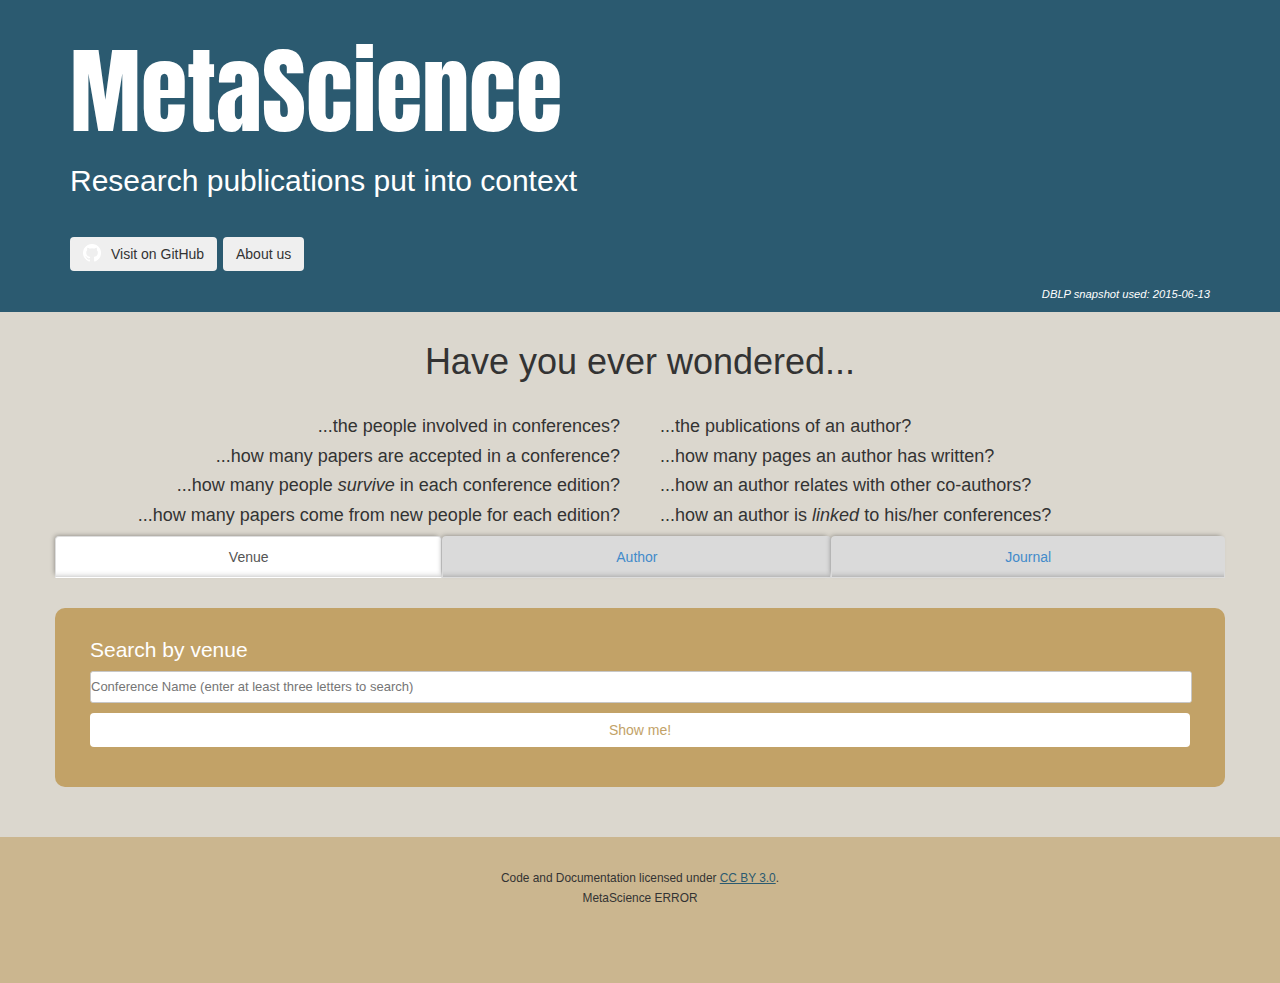
==== web-server/metaScience/WebContent/index.html @ 3bcbc1cd "Add Tabs to landing page & improve journal support" ====
<!doctype html>
<html class="no-js" lang="en">
  <head>
    <meta charset="utf-8" />
    <meta name="viewport" content="width=device-width, initial-scale=1.0" />
    <title>MetaScience</title>
    <link rel="stylesheet" href="css/bootstrap/bootstrap.min.css">
    <link rel="stylesheet" href="css/jQWidgets/jqx.base.css" />
    <link rel="stylesheet" href="css/style.css" />
    <link href='http://fonts.googleapis.com/css?family=Anton' rel='stylesheet' type='text/css'>
    <link rel="icon" type="image/png" sizes="32x32" href="imgs/favicon-32x32.png">
    <link rel="icon" type="image/png" sizes="96x96" href="imgs/favicon-96x96.png">
    <link rel="icon" type="image/png" sizes="16x16" href="imgs/favicon-16x16.png">
    
  	<script src="js/vendor/jquery.js"></script>
  	<script src="js/bootstrap/bootstrap.min.js"></script>
  	<script src="js/d3.v3.min.js" charset="utf-8"></script>
  	<script src="js/jQWidgets/jqxcore.js"></script>
  	<script src="js/jQWidgets/jqxdata.js"></script>
  	<script src="js/jQWidgets/jqxbuttons.js"></script>
  	<script src="js/jQWidgets/jqxscrollbar.js"></script>
  	<script src="js/jQWidgets/jqxlistbox.js"></script>
  	<script src="js/jQWidgets/jqxcombobox.js"></script>
    <script src="js/common.js"></script>

  	<script>
      (function(i,s,o,g,r,a,m){i['GoogleAnalyticsObject']=r;i[r]=i[r]||function(){
      (i[r].q=i[r].q||[]).push(arguments)},i[r].l=1*new Date();a=s.createElement(o),
      m=s.getElementsByTagName(o)[0];a.async=1;a.src=g;m.parentNode.insertBefore(a,m)
      })(window,document,'script','//www.google-analytics.com/analytics.js','ga');

      ga('create', 'UA-54150984-2', 'auto');
      ga('send', 'pageview');

    </script>
  </head>
  <body>
    
    <div class="jumbotron">
      <div class="container">
        <div class="row">
          <div class="col-md-12">
            <!--<img src="imgs/icon.png"/>-->
            <h1><a href="http://som-research.uoc.edu/metaScience">MetaScience</a></h1>
            <h2>Research publications put into context</h2>
            <p>
  		      <button class="btn" onclick="location.href='https://github.com/SOM-Research/metaScience'">
              <img style="float: left; margin-right: 0px; margin-top: 0px; margin-right: 10px; padding-top: 0px; padding-left: 0px; width: 18px;" src="imgs/gh-icon.png"/>
              Visit on GitHub
            </button>
            <button class="btn" onclick="location.href='contact.html'">About us</button>
            </p>
            <p class="text-right snapshot">DBLP snapshot used: 2015-06-13</p>
          </div>
        </div>
      </div>  
    </div>

    <div id="error" class="row middle" style="visibility:hidden">
    </div>

    <div class="container">
      <div class="row">
          <h1 class="text-center" style="margin-bottom: 25px;">Have you ever wondered...</h1>
      </div>

      <div class="row">
        <div class="col-md-6">
        <div class="row">
            <h4 style="text-align: right; margin-right: 20px;">...the people involved in conferences?</h4>
            <h4 style="text-align: right; margin-right: 20px;">...how many papers are accepted in a conference?</h4>
            <h4 style="text-align: right; margin-right: 20px;">...how many people <i>survive</i> in each conference edition?</h4>
            <h4 style="text-align: right; margin-right: 20px;">...how many papers come from new people for each edition?</h4>
        </div>
        </div>

        <div class="col-md-6">
        <div class="row">
            <h4 style="margin-left: 20px;">...the publications of an author?</h4>
            <h4 style="margin-left: 20px;">...how many pages an author has written?</h4>
            <h4 style="margin-left: 20px;">...how an author relates with other co-authors?</h4>
            <h4 style="margin-left: 20px;">...how an author is <i>linked</i> to his/her conferences?</h4>
        </div>
        </div>
      </div>
      
      <div class="row" id="tabs">
      	<ul class="nav nav-tabs nav-justified" role="tablist">
      		<li role="presentation" class="active"><a href="#venueSelection" aria-controls="venueSelection" role="tab" data-toggle="tab">Venue</a></li>
      		<li role="presentation"><a href="#authorSelection" aria-controls="authorSelection" role="tab" data-toggle="tab">Author</a></li>
      		<li role="presentation"><a href="#journalSelection" aria-controls="journalSelection" role="tab" data-toggle="tab">Journal</a></li>
      	</ul>
      	
      	<div class="tab-content">
      		<div role="tabpanel" class="tab-pane active" id="venueSelection">
      			<div class="selectionBox">
		            <h2>Search by venue</h2>
		            <p class="text-center"><div id='vcombobox'></div></p>
		            <p class="text-center">
		              <button id="venueSearchBtn" class="btn btn-block" >Show me!</button>
		            </p>
		    	</div>
      		</div>
      		<div role="tabpanel" class="tab-pane" id="authorSelection">
	      		<div class="selectionBox">
		            <h2>Search by author</h2>
		            <p class="text-center"><div id="acombobox"></div><p>
		            <p class="text-center">
		              <button id="authorSearchBtn" class="btn btn-block" >Show me!</button>
		            </p>
		       	</div>
      		</div>
      		<div role="tabpanel" class="tab-pane" id="journalSelection">
	      		<div class="selectionBox">
		            <h2>Search by Journal</h2>
		            <p class="text-center"><div id="jcombobox"></div><p>
		            <p class="text-center">
		              <button id="journalSearchBtn" class="btn btn-block" >Show me!</button>
		            </p>
		       	</div>
      		</div>
      	</div>
      </div>

    </div>


    <footer>
      <div class="row">
        <div class="col-md-12">  
          <p class="text-center"><small>Code and Documentation licensed under <a href="http://creativecommons.org/licenses/by/3.0/">CC BY 3.0</a>.</small></p>
          <p class="text-center"><small>MetaScience <span id="metascienceVersion"></span></small></p>
        </div>
      </div>
    </footer>


    <script src="js/initIndex.js"></script>
  </body>
</html>
---- web-server/metaScience/WebContent/css/jQWidgets/jqx.base.css ----
﻿/*Rounded Corners*/
/*top-left rounded Corners*/
.jqx-rc-tl
{
    -moz-border-radius-topleft: 3px;
    -webkit-border-top-left-radius: 3px;
    border-top-left-radius: 3px;
}
/*top-right rounded Corners*/
.jqx-rc-tr
{
    -moz-border-radius-topright: 3px;
    -webkit-border-top-right-radius: 3px;
    border-top-right-radius: 3px;
}
/*bottom-left rounded Corners*/
.jqx-rc-bl
{
    -moz-border-radius-bottomleft: 3px;
    -webkit-border-bottom-left-radius: 3px;
    border-bottom-left-radius: 3px;
}
/*bottom-right rounded Corners*/
.jqx-rc-br
{
    -moz-border-radius-bottomright: 3px;
    -webkit-border-bottom-right-radius: 3px;
    border-bottom-right-radius: 3px;
}
/*top rounded Corners*/
.jqx-rc-t
{
    -moz-border-radius-topleft: 3px;
    -webkit-border-top-left-radius: 3px;
    border-top-left-radius: 3px;
    -moz-border-radius-topright: 3px;
    -webkit-border-top-right-radius: 3px;
    border-top-right-radius: 3px;
}
/*bottom rounded Corners*/
.jqx-rc-b
{
    -moz-border-radius-bottomleft: 3px;
    -webkit-border-bottom-left-radius: 3px;
    border-bottom-left-radius: 3px;
    -moz-border-radius-bottomright: 3px;
    -webkit-border-bottom-right-radius: 3px;
    border-bottom-right-radius: 3px;
}
/*right rounded Corners*/
.jqx-rc-r
{
    -moz-border-radius-topright: 3px;
    -webkit-border-top-right-radius: 3px;
    border-top-right-radius: 3px;
    -moz-border-radius-bottomright: 3px;
    -webkit-border-bottom-right-radius: 3px;
    border-bottom-right-radius: 3px;
}
/*left rounded Corners*/
.jqx-rc-l
{
    -moz-border-radius-topleft: 3px;
    -webkit-border-top-left-radius: 3px;
    border-top-left-radius: 3px;
    -moz-border-radius-bottomleft: 3px;
    -webkit-border-bottom-left-radius: 3px;
    border-bottom-left-radius: 3px;
}
/*all rounded Corners*/
.jqx-rc-all
{
    -moz-border-radius: 3px;
    -webkit-border-radius: 3px;
    border-radius: 3px;
}
/*reset rounded corners*/
.jqx-rc-reset
{
    -moz-border-radius: 0px !important;
    -webkit-border-radius: 0px !important;
    border-radius: 0px !important;
}

/*Reset Style*/
.jqx-reset
{
    padding: 0;
    margin: 0;
    border: none;
    background: transparent;
    outline: none;
    box-sizing: content-box;
}
.jqx-clear {
    align:left; valign:top; left: 0px; top: 0px; -webkit-appearance: none !important; outline: none !important; padding: 0px; margin: 0px;
}
.jqx-popup {
    box-sizing: content-box;
}
.jqx-position-reset {
    position: static !important; 
}
.jqx-border-reset {
    border: none !important;
}
.jqx-overflow-hidden {
    overflow: hidden !important;
}
.jqx-position-relative {
    position: relative !important;
}
.jqx-position-absolute {
    position: absolute !important;
}
.jqx-max-size {
    width: 100% !important;
    height: 100% !important;
}
.jqx-background-reset {
    background: transparent !important;
}
/*Disable browser selection*/
.jqx-disableselect
{
    -webkit-user-select: none;
    -khtml-user-select: none;
    -moz-user-select: none;
    -o-user-select: none;
    user-select: none;
    -ms-user-select:none;
    -webkit-touch-callout:none;
}
.jqx-enableselect {
    -webkit-user-select: text;
    -khtml-user-select: text;
    -moz-user-select: text;
    -o-user-select: auto;
    -ms-user-select:text;
    user-select:all;
}
.jqx-hideborder
{
    border: none !important;
}
.jqx-hidescrollbars
{
    overflow: hidden !important;
}
/*jqxButton, jqxToggleButton, jqxRepeatButton Style*/
.jqx-button{outline: none; border: 1px solid transparent; padding: 3px; text-align: center; vertical-align: central; margin: 0 0 0 0; cursor: default; }
button.jqx-button, input[type=button].jqx-button,  input[type=submit].jqx-button {
    box-sizing: border-box !important; -moz-box-sizing: border-box !important; 
}

.jqx-buttongroup{}
.jqx-group-button-normal {
    vertical-align: middle;
    text-align: center;
}
/*applied to the link button's anchor element.*/
.jqx-link
{
    text-decoration: none;
    color: #111111;
}

/*shows elements.*/
.jqx-visible
{
    display: block;
}
/*hides elements.*/
.jqx-hidden
{
    display: none;
}
.jqx-widget, .jqx-widget-content, .jqx-widget-header, .jqx-fill-state-normal {
    line-height: 1.231;
}
/*jqxGauge Style*/
.jqx-gauge-label, .jqx-gauge-caption
{
    fill: #333333;
    color: #333333;
    font-size: 11px;
    font-family: Verdana;
}
/*jqxChart Style*/
.jqx-chart-axis-text,
.jqx-chart-label-text, 
.jqx-chart-tooltip-text, 
.jqx-chart-legend-text
{
    fill: #333333;
    color: #333333;
    font-size: 11px;
    font-family: Verdana;
}
.jqx-chart-axis-description
{
    fill: #555555;
    color: #555555;
    font-size: 11px;
    font-family: Verdana;
}
.jqx-chart-title-text
{
    fill: #111111;
    color: #111111;
    font-size: 14px;
    font-weight: bold;
    font-family: Verdana;
}
.jqx-chart-title-description
{
    fill: #111111;
    color: #111111;
    font-size: 12px;
    font-weight: normal;
    font-family: Verdana;
}

/*applied to the Grid's element.*/
.jqx-grid
{
    border-style: solid;
    border-width: 1px;
}
/*applied to the Pager.*/
.jqx-grid-pager
{
    border: none;
    border-top: 1px solid transparent;
}
/*applied to the Top Pager.*/
.jqx-grid-pager-top
{
    border: none;
    border-bottom: 1px solid transparent;
}
.jqx-grid-pager-number {
    color: inherit;
    padding: 2px 5px;
    text-decoration: none;
    margin: 1px;
    border: 1px solid transparent;
    *color: expression(this.parentNode.currentStyle['color']);     
    outline: none;
}

/*applied to the Grid's bottom-right area between the horizontal and vertical scrollbars.*/
.jqx-grid-bottomright
{
   
}
/*applied to the Grid's header area.*/
.jqx-grid-header 
{
    border-style: solid;
    border-width: 0px 0px 1px 0px;
    overflow: hidden;
    border-color: transparent;
    margin: 0px;
    padding: 0px;
 }
 /*applied to the columns.*/
.jqx-grid-column-header, .jqx-grid-columngroup-header {
    border-style: solid;
    border-width: 0px 1px 0px 0px;
    border-color: transparent;
    white-space: nowrap;
    border-style: solid;
    font-weight: normal;  
    overflow: hidden;
    text-align: left;
    padding: 0px;
    margin: 0px;
 }
.jqx-grid-column-header-rtl, .jqx-grid-columngroup-header-rtl {
    border-width: 0px 0px 0px 1px;
}
.jqx-grid-columngroup-header {
    border-bottom-width: 1px;
    border-left-width: 1px;
}
 /*applied to the column's button.*/
 .jqx-grid-column-menubutton {
    border-style: solid;
    border-width: 0px 0px 0px 1px;
    border-color: transparent;
    background-image: url('images/menubutton.png');
    background-repeat: no-repeat;
    background-position: center;
    cursor: pointer;
 }
.jqx-grid-column-menubutton-rtl {
    border-width: 0px 1px 0px 0px;
}
 /*applied to the column's sort button when the sort order is ascending.*/
 .jqx-grid-column-sortascbutton {
    border: none;
    background-image: url('images/sortascbutton.png');
    background-repeat: no-repeat;
    background-position: center;
    cursor: pointer;
 }
 /*applied to the column's sort button when the sort order is descending.*/
  .jqx-grid-column-sortdescbutton {
    border: none;
    background-image: url('images/sortdescbutton.png');
    background-repeat: no-repeat;
    background-position: center;
    cursor: pointer;
 }
  /*applied to the column's filter button.*/
  .jqx-grid-column-filterbutton
 {
    border: none;
    background-image: url('images/filter.png');
    background-repeat: no-repeat;
    background-position: center;
 }
  /*applied to the column's resize line.*/
 .jqx-grid-column-resizeline {
   border-right: 1px dotted #555; 
 }
 /*applied to the validation popup during cell editing.*/
 .jqx-grid-validation
 {
    background: #df2227 !important;
    color: #fff  !important;
    padding: 4px 8px;
 }
.jqx-grid-validation-label {
    color: #fff !important;
    background: #df2227 !important;
    border: 1px solid #df2227 !important;    
}
  .jqx-grid-validation-arrow-up
 {
    background-image: url('images/red_arrow_up.png');
    background-repeat: no-repeat;
    background-position: center center;
 }
  .jqx-grid-validation-arrow-down
 {
    background-image: url('images/red_arrow_down.png');
    background-repeat: no-repeat;
    background-position: center center;
 }
  /*applied to the column's resize start line.*/
  .jqx-grid-column-resizestartline {
   border-right: 1px solid #444; 
 }
  /*applied to the sort ascending menu item in the Grid's Context Menu*/
 .jqx-grid-sortasc-icon
 {
    background-image: url('images/sortasc.png');
    background-repeat: no-repeat;
    background-position: left center;
    width: 16px;
    height: 16px;
    float: left;
    margin-left: -4px;
    margin-right: 4px;
 }
  /*applied to the sort ascending menu item in the Grid's Context Menu*/
 .jqx-grid-sortdesc-icon
 {
    background-image: url('images/sortdesc.png');
    background-repeat: no-repeat;
    background-position: left center;
    width: 16px;
    height: 16px;
    float: left;
    margin-left: -4px;
    margin-right: 4px;
 }
  /*applied to the grid menu's sort remove item/*/
 .jqx-grid-sortremove-icon
 {
    background-image: url('images/sortremove.png');
    background-repeat: no-repeat;
    background-position: left center;
    width: 16px;
    height: 16px;
    float: left;
    margin-left: -4px;
    margin-right: 4px;
 }
   /*applied to the grouping column's drag and drop item when the drop operation is allowed.*/
 .jqx-grid-drag-icon
 {
    background-image: url('images/drag.png');
    background-repeat: no-repeat;
    background-position: left center;
    width: 16px;
    height: 16px;
 }
   /*applied to the grouping column's drag and drop item when the drop operation is not allowed.*/
 .jqx-grid-dragcancel-icon
 {
    background-image: url('images/dragcancel.png');
    background-repeat: no-repeat;
    background-position: left center;
    width: 16px;
    height: 16px;
 }
 /*applied to the 'group by' menu item.*/
 .jqx-grid-groupby-icon
 {
    background-repeat: no-repeat;
    background-position: left center;
    width: 16px;
    height: 16px;
    float: left;
    margin-left: -4px;
    margin-right: 4px;
 }
/*applied to the column anchor tags.*/
 .jqx-grid-column-header a:link, .jqx-grid-column-header a:visited
 {
    display: block;
    margin: 4px;
    height: 18px;
    line-height: 18px !important;
    color: inherit;
    outline: 0 none;
    text-decoration: none;
    cursor: pointer;
}
.jqx-grid-toolbar a:link, .jqx-grid-toolbar a:visited {
    margin: 4px;
    height: 18px;
    line-height: 18px !important;
    color: inherit;
    outline: 0 none;
    text-decoration: none;
    cursor: pointer;
}
/*applied to the groups header area.*/
 .jqx-grid-groups-header, .jqx-grid-toolbar {
    border-style: solid;
    border-width: 0px 0px 1px 0px;
    border-color: #aaa;
    white-space: nowrap;
    overflow: hidden;
    text-align: left;
    padding: 0px;
    margin: 0px;
 }
/*applied to a grouping row.*/
 .jqx-grid-groups-row {
    font-weight:bold;
    white-space: nowrap;
    text-align: left;
    padding: 0px;
    top: 50%;
    margin-top: -8px;
 }
 /*applied to the row details.*/
 .jqx-grid-groups-row-details {
    font-weight: normal;
 }
 /*applied to a grouping column.*/
 .jqx-grid-group-column 
 {
    border: 1px solid transparent;
    white-space: nowrap;
    border-style: solid;
    font-weight: normal;  
    overflow: hidden;
    text-align: left;
    padding: 0px;
    margin: 0px;
 }
 /*applied to the lines between the group columns.*/
  .jqx-grid-group-column-line
 {
    background: #aaa;
 }
 /*applied to the drop line indicators displayed in the grouping header.*/
  .jqx-grid-group-drag-line
 {
    background: #80be09;
 }
 /*applied to the anchor tags inside a grouping column.*/
 .jqx-grid-group-column  a:link{
    display: block;
    margin: 4px;
    height: 18px;
    line-height: 18px !important;
    outline: 0 none;
    text-decoration: none;
    cursor: pointer;
    color: inherit;
    *color: expression(this.parentNode.currentStyle['color']);     
}
 .jqx-grid-group-column  a:visited{
    color: inherit;
    display: block;
    margin: 4px;
    height: 18px;
    line-height: 18px !important;
    outline: 0 none;
    text-decoration: none;
    cursor: pointer;
     *color: expression(this.parentNode.currentStyle['color']);    
}
/*applied to a grid cell*/
.jqx-grid-cell {
    border-style: solid;
    border-width: 0px 1px 1px 0px;
    margin-right: 1px;
    margin-bottom: 1px;
    border-color: transparent;  
    background: #fff;
    white-space: nowrap;
    font-weight: normal; 
    font-size: inherit;
    overflow: hidden; 
    position: absolute !important; 
    height: 100%; 
 }
.jqx-grid-cell-locked {
    color: #aaa !important;
}
/*applied to a grid cell that is part of a rows group.*/
 .jqx-grid-group-cell{ 
    overflow: hidden; 
    position: absolute !important; 
    height: 100%; 
    background: #fff;
 }
/*applied to the grid cells in the sort column*/
 .jqx-grid-cell-sort {
    background-color: #f0f0f0;
 }

 /*applied to the grid cells in the filter column*/
 .jqx-grid-cell-filter {
    background-color: #e6e6e6;
 }
 /*applied to the grid cells area.*/
.jqx-grid-content {
    border-style: solid;
    border-width: 0px 0px 0px 0px;
    border-color: transparent;
    white-space: nowrap;
    overflow: hidden;
 }
 /*applied to a grid cell that is part of a rows group.*/
.jqx-grid-group-cell, .jqx-grid-empty-cell {
    border-style: solid;
    border-width: 0px 0px 1px 0px;
    white-space: nowrap;
    font-weight: normal;   
 }
.jqx-widget .jqx-grid-cleared-cell, .jqx-grid-cleared-cell {
    border: transparent !important;
}
.jqx-grid-cell-wrap {white-space: normal;}

.jqx-tree-grid-indent {
    width: 14px;
    display: inline-block;
    height: 8px;
    overflow: hidden;
    vertical-align: top;
}
.jqx-tree-grid-title {
    text-decoration: none;
    vertical-align: top;
    white-space: nowrap;
    overflow: hidden;
    text-overflow: ellipsis;
}
.jqx-tree-grid-collapse-button, .jqx-tree-grid-expand-button {
    display: inline-block;
    margin-top: 2px;
    margin-right: 0px;
    position: relative;
    width: 14px;
    height: 13px;   
    vertical-align: top;
}
.jqx-tree-grid-checkbox {
   float: none !important; 
   width: 14px;
   height: 14px;
   cursor: pointer;
   margin-right: 2px !important;
   margin-left: 2px !important;
}
.jqx-tree-grid-icon {
   float: none !important; 
   width: 14px;
   height: 14px;
   margin-right: 4px;
}
.jqx-tree-grid-icon-rtl {
   margin-right: 0px;
   margin-left: 4px;
}
.jqx-tree-grid-icon-size {
   width: 14px;
   height: 14px;
   line-height: 16px;
}

.jqx-tree-grid-checkbox-tick {
    width: 100%;
    height: 100%;
}
.jqx-tree-grid-expand-button {
    height: 10px;
    width: 14px;
    vertical-align: top;
}

/*applied to a cell in jqxDataTable*/
.jqx-cell {
    min-height: 23px;
    padding: 6px 4px;
    margin: 0;
    border-collapse: separate;
    border-spacing: 0px;
    overflow: hidden;
    text-overflow: ellipsis;
    border: 1px solid transparent;
    border-top-width: 0px;
    border-left-width: 0px;
    box-sizing: border-box;
    -moz-box-sizing: border-box;
    white-space: normal;
    line-height: 1.231;
}
.jqx-grid-cell-nowrap {white-space: nowrap;}

.jqx-cell-editor {
    padding-left: 4px !important;
    padding-right: 3px !important;
}
.jqx-left-align {
    text-align: left;
}
.jqx-center-align {
    text-align: center;
}
.jqx-right-align {
    text-align: right;
}

.jqx-grid-table .jqx-grid-cell {
    position: static !important;
    zoom: 1;
}
/*applied to the Grid's Table element.*/
.jqx-grid-table {
    font-size: 13px;
    table-layout: fixed;
    margin: 0px;
    padding: 0px;
    border-collapse: separate;
    border-spacing: 0px;
    -webkit-overflow-scrolling: touch;
    outline: none;
    zoom: 1;
    empty-cells: show;
    border-right: 1px solid #aaa;
    line-height: 1.231;
    width: auto;
    border: none;
}
.jqx-grid-table-rtl {
    border-left-width: 1px;
    border-right-width: 0px;
}
.jqx-details table {
   border-collapse: collapse;
   table-layout: fixed;
   border-spacing: 0px;
}

 /*applied to a grid cell that is part of a details row and grouping is enabled.*/
.jqx-grid-group-details-cell {

 }
 /*applied to a grid cell that is part of a details row.*/
.jqx-grid-details-cell {
    border-width: 0px 1px 0px 0px;
 }
  /*applied to a grid cell. Represents the alternating cell background.*/
.jqx-grid-cell-alt {
    background: #f9f9f9;  
 }
/*applied to a sorted and alternating grid cell*/
.jqx-grid-cell-sort-alt {
    background-color: #e5e5e5;
 }/*applied to a sorted and alternating grid cell*/
.jqx-grid-cell-filter-alt {
    background-color: #f0f0f0;
 }
  /*applied to a pinned grid cell.*/
.jqx-grid-cell-pinned {
    background-color: #e5e5e5;
 }
 /*applied to a pinned grid cell. Represents the alternating cell background.*/
.jqx-grid-cell-pinned-alt {
    background-color: #e5e5e5;
 }
 /*applied to a selected grid cell.*/
 .jqx-grid-cell-selected {
    border-left: 0px solid transparent;
 }
 .jqx-cell-rtl {
   border-left-width: 1px;
   border-right-width: 0px;
 }
 .jqx-grid-cell-rtl {
    border-width: 0px 0px 1px 1px;
 }
 .jqx-grid-table .jqx-grid-cell {
   border-width: 0px 0px 1px 1px;
 }
 .jqx-grid-table .jqx-grid-cell:first-child {
    border-left-width: 0px;
 }

  /*applied to the selection area.*/
 .jqx-grid-selectionarea {
    border: 1px solid transparent;
    opacity: 0.5;
    filter: alpha(opacity=50);
 }
 /*applied to a hovered grid cell.*/
 .jqx-grid-cell-hover {
    border-color: transparent;
 }
  /*applied to a grid cell when the grid is empty.*/
 .jqx-grid-empty-cell{ overflow: visible; border-bottom: none;}

 /*applied to the Grid when its loading the data.*/
 .jqx-grid-load
{
    padding-right: 0px;
    background-image: url(images/loader.gif);
    background-position: 50% 50%;
    background-repeat: no-repeat;  
    z-index: 9999;
    display: block;
}
/*applied to a group's collapse button.*/
.jqx-grid-group-collapse
{
    padding-right: 0px;
    background-image: url(images/icon-right.png);
    background-position: 50% 50%;
    background-repeat: no-repeat;
    cursor: pointer;
}
.jqx-grid-group-collapse-rtl
{
    padding-right: 0px;
    background-image: url(images/icon-left.png);
    background-position: 50% 50%;
    background-repeat: no-repeat;
    cursor: pointer;
}
/*applied to a group's expand button.*/
.jqx-grid-group-expand, .jqx-grid-group-expand-rtl
{
    padding-right: 0px;
    background-image: url(images/icon-down.png);
    background-position: 50% 50%;
    background-repeat: no-repeat;
    cursor: pointer;
}
/*jqxProgresBar Style*/
.jqx-progressbar
{
    overflow: hidden;
    outline: none;
    border: 1px solid transparent;
    height: 2em;
}
/*applied to the progressbar's value element*/
.jqx-progressbar-value
{
    outline: none;
    border: 0px solid transparent;
    height: 100%;
}
/*applied to the progress bar's vertical value element- when the widget's orientation is 'vertical'*/
.jqx-progressbar-value-vertical
{
    outline: none;
    border: 0px solid transparent;
    height: 100%;
    background: transparent;
}
/*applied to the progressbar's text element*/
.jqx-progressbar-text
{
    font-size: 10px;
    border: none;
}
/*applied to the progress bar when the widget is in disabled state*/
.jqx-progressbar-disabled
{
    outline: none;
    border: 1px solid transparent; 
    height: 2em;
}

/*jqxMenu Style*/
.jqx-menu
{
    border: 1px solid transparent;
    float: none;
    margin: 0px;
    height: 100%;
    padding: 0px;
    overflow: hidden;
    text-align: left;
}
.jqx-menu-dropdown-column
{
    float: left;
}
/*applied to the menu when it is horizontal. Sets the menu's background*/
.jqx-menu-horizontal
{
    margin: 0px;
    padding: 0px;
    overflow: hidden;
    text-align: center;
}
/*applied to the menu when it is vertical. Sets the menu's background*/
.jqx-menu-vertical
{
    text-align: left;
}
/*applied to the sub menu. Sets the sub menu's background*/
.jqx-menu-dropdown
{
    left: 100%;
    margin: 0px;
    padding: 0px;
    right: 0;
    overflow: hidden;
    display: none;
    float: none;
    width: 150px;
    border-style: solid;
    border-width: 1px;
    text-align: left;
    padding: 2px;
}
/*applied to the sub menu's ul elements.*/
.jqx-menu-dropdown ul
{
    left: 100%;
    margin: 0px;
    padding: 0px;
    right: 0;
    overflow: hidden;
    border: none;
}
/*applied to the menu's ul elements.*/
.jqx-menu ul
{
    left: 100%;
    margin: 0px;
    padding: 2px;
    right: 0;
    overflow: hidden;
    background-color: transparent;
    border: none;
}
/*applied to the menu's li elements.*/
.jqx-menu li, .jqx-menu-dropdown li
{
    line-height: 1.3 !important;
}
/*applied to the top level menu items.*/
.jqx-menu-item-top
{
    border: 1px solid transparent;
    text-indent: 0;
    list-style: none;
    padding: 4px 8px 4px 8px;
    left: 100%;
    overflow: hidden;
    color: inherit;
    right: 0;
    margin: 0px 1px 0px 1px;
    cursor: pointer;
}
/*applied to the sub menu items.*/
.jqx-menu-item
{
    border: 1px solid transparent;
    text-indent: 0;
    list-style: none;
    padding: 4px 8px 4px 8px;
    margin: 1px;
    float: none;
    overflow: hidden;
    left: 100%;
    color: inherit;
    right: 0;
    text-align: left;
    cursor: pointer;
    *color: expression(this.parentNode.currentStyle['color']);     
}
/*applied to a sub menu item when the mouse is over the item.*/
.jqx-menu-item-hover
{
    color: inherit;
    right: 0;
    list-style: none;
    margin: 1px;
    left: 100%;
    padding: 4px 8px 4px 8px;
    text-align: left;
    cursor: pointer;
    *color: expression(this.parentNode.currentStyle['color']);     
}
/*applied to a top-level menu item when the mouse is over it.*/
.jqx-menu-item-top-hover
{
    color: inherit;
    right: 0;
    list-style: none;
    margin: 0px 1px 0px 1px;
    left: 100%;
    padding: 4px 8px 4px 8px;
    top: 50%;
    cursor: pointer;
    *color: expression(this.parentNode.currentStyle['color']);     
}
/*applied to a sub menu item when its sub menu is opened.*/
.jqx-menu-item-selected
{
    right: 0;
    list-style: none;
    margin: 1px;
    left: 100%;
    padding: 4px 8px 4px 8px;
    text-align: left;
    cursor: pointer;
    *color: expression(this.parentNode.currentStyle['color']);     
}
/*applied to a disabled sub menu item.*/
.jqx-menu-item-disabled
{

}
/*applied to a top-level menu item when its sub menu is opened.*/
.jqx-menu-item-top-selected
{
    right: 0;
    list-style: none;
    margin: 0px 1px 0px 1px;
    left: 100%;
    padding: 4px 8px 4px 8px;
    cursor: pointer;
}
/*applied to the menu separator items.*/
.jqx-menu-item-separator
{
    text-indent: 0;
    background-color: #ddd;
    border: none;
    list-style: none;
    height: 1px;
    line-height:0 !important;
    padding: 0px;
    margin: 1px 2px 1px 2px;
    float: none;
    overflow: hidden;
    left: 100%;
    color: inherit;
    right: 0;
    font-size: 1px;
}
/*applied to a sub menu item when it has sub menu items. Displays right arrow icon.*/
.jqx-menu-item-arrow-right
{
    background-image: url(images/icon-right.png);
}
/*applied to a sub menu item when it has sub menu items. Displays down arrow icon.*/
.jqx-menu-item-arrow-down
{
    background-image: url(images/icon-down.png);
}
/*applied to a sub menu item when it has sub menu items. Displays up arrow icon.*/
.jqx-menu-item-arrow-up
{
    background-image: url(images/icon-up.png);
}
.jqx-menu-minimized {
    position: relative;
}
.jqx-menu-title {
    position: relative;
    float: right;
    margin-top: 4px;
    padding-top: 4px;
    padding-right: 20px;
}
.jqx-menu-minimized-button
{
    background-image: url('images/icon-menu-minimized.png');
    background-repeat: no-repeat;
    background-position: left center;
    height: 24px;
    width: 24px;
    padding: 0px;
    margin-left: 7px;
    margin-top: 4px;
    float : left;
}
.jqx-menu-ul-minimized {
    display: normal!important;
    width: auto !important;
}
.jqx-menu-ul-minimized ul {
    margin-top: 0px;
    margin-bottom: 0px;
    padding-top: 0px;
    padding-bottom: 0px;
    -webkit-box-shadow: none !important;
    -moz-box-shadow   : none !important;
    -o-box-shadow     : none !important;
    box-shadow        : none !important;
}
.jqx-menu-minimized li:last-child {
    padding-bottom: 0px;
    margin: 0px;
}
.jqx-menu-item-arrow-right, .jqx-menu-item-arrow-down, .jqx-menu-item-arrow-up, .jqx-menu-item-arrow-right {
    background-position: 100% 50%;
    background-repeat: no-repeat;
    padding-right: 0px;
    margin-right: -8px;
    width: 17px;
    height: 15px;
}
/*applied to a sub menu item when it has sub menu items. Displays left arrow icon.*/
.jqx-menu-item-arrow-left
{
    padding-right: 0px;
    padding-left: 5px;
    width: 17px;
    height: 15px;
    background-image: url(images/icon-left.png);
    background-position: 0 50%;
    background-repeat: no-repeat;
}
/*applied to a sub menu item when it has sub menu items and its sub menu is opened. Displays right arrow icon.*/
.jqx-menu-item-arrow-right-selected
{
    background-image: url(images/icon-right.png);
}
/*applied to a sub menu item when it has sub menu items and its sub menu is opened. Displays down arrow icon.*/
.jqx-menu-item-arrow-down-selected
{
    background-image: url(images/icon-down.png);
}
/*applied to a sub menu item when it has sub menu items and its sub menu is opened. Displays up arrow icon.*/
.jqx-menu-item-arrow-up-selected
{
    background-image: url(images/icon-up.png);
}
.jqx-menu-item-arrow-right-selected, .jqx-menu-item-arrow-up-selected, .jqx-menu-item-arrow-down-selected, .jqx-menu-item-arrow-top-right {
    padding-right: 0px;
    margin-right: -8px;
    width: 17px;
    height: 15px;
    background-position: 100% 50%;
    background-repeat: no-repeat;
}
/*applied to a top-level menu item when it has sub menu items. Displays right arrow icon.*/
.jqx-menu-item-arrow-top-right
{
    background-image: url(images/icon-right.png);
}
/*applied to a sub menu item when it has sub menu items and its sub menu is opened. Displays left arrow icon.*/
.jqx-menu-item-arrow-left-selected
{
    background-image: url(images/icon-left.png);
}
/*applied to a top-level menu item when it has sub menu items. Displays left arrow icon.*/
.jqx-menu-item-arrow-top-left
{
    background-image: url(images/icon-left.png);
}
.jqx-menu-item-arrow-left-selected, .jqx-menu-item-arrow-top-left {
    background-position: 0 50%;
    background-repeat: no-repeat;
    padding-right: 0px;
    padding-left: 5px;
    width: 17px;
    height: 15px;
}
/*applied to the anchor elements*/
.jqx-menu-item a:link, .jqx-menu-item a:visited, .jqx-menu-item a:hover, .jqx-menu-item-top a:link, .jqx-menu-item-top a:visited, .jqx-menu-item-top a:hover
{
    text-decoration: none;
    color: inherit;
    outline: none;
    background-color: transparent;
    *color: expression(this.parentNode.currentStyle['color']);     
}

/*applied to the menu widget when it is disabled.*/
.jqx-menu-disabled
{
    cursor: default;
}
/*applied to the anchor elements of all disabled menu items.*/
.jqx-menu-disabled a:link
{
    cursor: default;
    text-decoration: none;
}
.jqx-menu-disabled a:visited
{
    cursor: default;
    text-decoration: none;
}
.jqx-menu-disabled a:hover
{
    cursor: default;
}
.jqx-menu-dropdown
{
    right: -1px;
}

/*jqxtree Style*/
.jqx-tree
{
    left: 100%;
    right: 0;
    float: none;
    margin: 0px;
    border-style: solid;
    border-width: 1px;
    padding: 0px;
    overflow: hidden;
    text-align: left;
    outline: none;
    white-space: nowrap;
    line-height: 14px !important;
}
/*applied to the jqxTree root UL element.*/
.jqx-tree-dropdown-root
{
    left: 100%;
    padding: 0px 5px 0px 5px;
    right: 0;
    display: block;
    float: none;
    background-color: transparent;
    border-style: solid;
    border-width: 0px;
    border-color: #fff;
    text-align: left;
    outline: none;
    white-space: nowrap;
    margin: 0px;
}
.jqx-tree-dropdown-root-rtl {
    padding: 0px 5px 0px 0px;
    text-align: right;
    float: right;
    margin: 0px;
}

/*applied to the jqxTree UL elements.*/
.jqx-tree-dropdown
{
    left: 100%;
    margin: 0px;
    padding: 0px 0px 0px 10px;
    right: 0;
     display: block;
    float: none;
    background-color: transparent;
    border-style: solid;
    border-width: 0px;
    border-color: transparent;
    text-align: left;
    outline: none;
}
.jqx-tree-dropdown-rtl {
   padding: 3px 0px 0px 0px;
   text-align: right;
}

/*applied to a tree item.*/
.jqx-tree-item
{
    border: 1px solid transparent;
    text-indent: 0;
    list-style: none;
    padding: 3px;
    margin: 0px;
    float: none;
    overflow: hidden;
    left: 100%;
    right: 0;
    text-align: left;
    cursor: default;
    text-decoration: none;
}
/*applied to the jqxTree LI elements.*/
.jqx-tree-item-li
{
    text-indent: 0;
    background-color: transparent;
    border: 0px solid transparent;
    list-style: none;
    left: 100%; 
    right: 0;
    text-align: left;
    outline: none;
    margin: 0px;
    margin-top: 1px;
    padding: 0px;
}
/*applied to the last LI elements in an UL element.*/
.jqx-tree-item-u-last
{
    margin: 0px 0px 0px 0px;
}
/*applied to a tree item when the mouse is over the item.*/
.jqx-tree-item-hover
{
    color: inherit;
    right: 0;
    padding: 3px;
    margin: 0px;
    list-style: none;
    left: 100%;
    cursor: pointer;
    text-decoration: none;
}
/*applied to a tree item when the item is selected.*/
.jqx-tree-item-selected
{
    color: inherit;
    right: 0;
    padding: 3px;
    margin: 0px;
    list-style: none;
    left: 100%;
    cursor: pointer;
    text-decoration: none;
}
.jqx-tree-item-rtl {
    text-align: right;
}
.jqx-tree-item-li-rtl {
    text-align: right;
}
/*applied to the anchor element of a tree item.*/
.jqx-tree-item a:link, .jqx-tree-item a:visited
{
    text-indent: 0;
    background-color: transparent;
    border: 0px solid transparent;
    list-style: none;
    padding: 0px;
    margin: 0px;
    float: none;
    overflow: hidden;
    left: 100%;
    color: inherit;
    right: 0;
    text-align: left;
    cursor: pointer;
    text-decoration: none;
    outline: none;
}
.jqx-tree-item-selected, .jqx-tree-item-hover a:hover
{
    color: inherit;
}
.jqx-tree-item-selected, .jqx-tree-item-hover a:visited
{
    color: inherit;
}

/*applied to a tree item when the item is disabled.*/
.jqx-tree-item-disabled
{

}
/*applied to a tree item when it has sub items and is collapsed. Displays an arrow icon next to the item.*/
.jqx-tree-item-arrow-collapse, .jqx-tree-item-arrow-collapse-hover
{
    padding-right: 0px;
    width: 17px;
    height: 17px;
    background-image: url(images/icon-right.png);
    background-position: 100% 50%;
    background-repeat: no-repeat;
    cursor: pointer;
}
.jqx-tree-item-arrow-collapse-rtl, .jqx-tree-item-arrow-collapse-hover-rtl {
    background-image: url(images/icon-left.png);
}

/*applied to a tree item when it has sub items and is expanded. Displays an arrow icon next to the item.*/
.jqx-tree-item-arrow-expand, .jqx-tree-item-arrow-expand-hover
{
    padding-right: 0px;
    width: 17px;
    height: 17px;
    background-image: url(images/icon-down.png);
    background-position: 100% 50%;
    background-repeat: no-repeat;
    cursor: pointer;
}
/*applied to the tree when it is disabled.*/
.jqx-tree-disabled
{
    cursor: default;
}
/*applied to the anchor elements in a tree when it is disabled.*/
.jqx-tree-disabled a:link
{
    cursor: default;
    text-decoration: none;
}
.jqx-tree-disabled a:visited
{
    cursor: default;
    text-decoration: none;
}
.jqx-tree-disabled a:hover
{
    cursor: default;
}


/*jqxTabs*/
.jqx-tabs
{
    outline: none;
    margin: 0 0 0 0;
    padding: 0px;
    overflow: hidden;
    background: transparent;
    border: 1px solid transparent;
}
/*applied to the tab close button.*/
.jqx-tabs-close-button
{
    outline: none;
    background-image: url(images/close.png);
    cursor: pointer;
    margin: 0 0 0 0;
    padding: 0 0 0 0;
    position: relative;
    left: 5px;
}
/*applied to the tab close button when the tab is selected.*/
.jqx-tabs-close-button-selected
{
    outline: none;
    background-image: url(images/close.png);
    cursor: pointer;
    margin: 0 0 0 0;
    padding: 0 0 0 0;
}
/*applied to the tab close button when the mouse is over the tab.*/
.jqx-tabs-close-button-hover
{
    outline: none;
    background-image: url(images/close.png);
    cursor: pointer;
    margin: 0 0 0 0;
    padding: 0 0 0 0;
}
/*applied to the tab's left scroll arrow.*/
.jqx-tabs-arrow-left
{
    outline: none;
    position: relative;
    z-index: 15;
    float: left;
    cursor: pointer;
    margin: 0 0 0 0;
    padding: 0 0 0 0;
    background-image: url('images/icon-left.png');
    background-repeat: no-repeat;
    background-position: center;
}
/*applied to the tab's right scroll arrow.*/
.jqx-tabs-arrow-right
{
    outline: none;
    position: relative;
    z-index: 15;
    background-image: url('images/icon-right.png');
    background-repeat: no-repeat;
    background-position: center;
    float: left;
    cursor: pointer;
    margin: 0 0 0 0;
    padding: 0 0 0 0;
}
.jqx-tabs-arrow-background
{
    background: #eeeeee;
}
/*applied to the tab's title.*/
.jqx-tabs-title
{
    outline: none;
    display: block;
    cursor: pointer;
    white-space: nowrap;
    left: 100%;
    right: 0;
    text-indent: 0px;
    list-style: none;
    border: 1px solid transparent;
    margin: 0px 2px 0px 0px;
    overflow: hidden;
    z-index: 1;
    padding-left: 13px;
    padding-right: 13px;
    padding-bottom: 5px;
    padding-top: 5px;
    background: transparent;
    height: auto;
    position: relative; 
}
.jqx-tabs-title-bottom
{
}
.jqx-tabs-title a:link
{
    color: inherit;
    *color: expression(this.parentNode.currentStyle['color']);    
    text-decoration: none;
}
.jqx-tabs-title a:hover
{
    color: inherit;
    *color: expression(this.parentNode.currentStyle['color']);
    text-decoration: none;
}
.jqx-tabs-title a:active
{
    color: inherit;
    *color: expression(this.parentNode.currentStyle['color']);
    text-decoration: none;
}
.jqx-tabs-title a:visited
{
    color: inherit;
    *color: expression(this.parentNode.currentStyle['color']);
    text-decoration: none;
}
/*applied to the tab's title when the tab is selected and the jqxTab's position property is set to 'top' .*/
.jqx-tabs-title-selected-top
{
    z-index: 99;
    outline: none;
    border-top: 1px solid transparent;
    border-left: 1px solid transparent;
    border-right: 1px solid transparent;
    border-bottom: 1px solid #fff;
    background-color: #fff;
    padding-bottom: 7px;
}
/*applied to the tab's title when the tab is selected and the jqxTab's position property is set to 'bottom' .*/
.jqx-tabs-title-selected-bottom
{
    outline: none;
    border-top: 1px solid #fff;
    border-left: 1px solid transparent;
    border-right: 1px solid transparent;
    border-bottom: 1px solid transparent;
    padding-top: 7px;
    padding-bottom: 5px;
    margin-top: -2px;
    background-color: #fff;
}
/*applied to the tab's title when the tab is hovered and the jqxTab's position property is set to 'top' .*/
.jqx-tabs-title-hover-top
{
    outline: none;
    border: 1px solid transparent;    
    padding-bottom: 5px;
}
/*applied to the tab's title when the tab is hovered and the jqxTab's position property is set to 'bottom' .*/
.jqx-tabs-title-hover-bottom
{
    outline: none;
    border: 1px solid transparent;
    padding-top: 5px;
}
/*applied to the tab's title when the tab is disabled.*/
.jqx-tabs-title-disable
{
 
}
/*applied to the tab's header.*/
.jqx-tabs-header
{
    padding-left: 0px;
    padding-right: 0px;
    padding-top: 3px;
    padding-bottom: 1px;
    margin: 0px;
    border-top: 0px solid transparent;
    border-left: 0px solid transparent;
    border-right: 0px solid transparent;
    border-bottom: 1px solid #aaa;
    background: #eeeeee;
}
/*applied to the tab's header when the position is bottom.*/
.jqx-tabs-header-bottom
{
    padding-top: 1px;
    padding-bottom: 3px;
    border-top: 0px solid #aaa;
    border-left: 0px solid transparent;
    border-right: 0px solid transparent;
    border-bottom: 1px solid transparent;
}
/*applied to the tab's header when the tab is collapsed.*/
.jqx-tabs-header-collapsed
{
    border: 1px solid #aaa;
}
/*applied to the tab's header when the position is bottom and tab is collapsed.*/
.jqx-tabs-header-collapsed-bottom
{
    border: 1px solid #aaa;
}
.jqx-tabs-collapsed
{
    border: 0px solid transparent;
}
.jqx-tabs-collapsed-bottom
{
    border: 0px solid transparent;
}
/*applied to the tab's selection tracker container element.*/
.jqx-tabs-selection-tracker-container
{
    outline: none;
    position: relative;
    text-indent: 0px;
    margin: 0 0 0 0;
    padding: 0 0 0 0;
    width: 100%;
    background: transparent;
    height: 0px;
}
/*applied to the tab's selection tracker when the jqxTab's position property is set to 'top'.*/
.jqx-tabs-selection-tracker-top
{
    border-top: 1px solid transparent;
    border-left: 1px solid transparent;
    border-right: 1px solid transparent;
    padding-bottom: 2px;
    background-color: #fff;
    outline: none;
    position: absolute;
    z-index: 10;
}
/*applied to the tab's selection tracker when the jqxTab's position property is set to 'bottom'.*/
.jqx-tabs-selection-tracker-bottom
{
    border-left: 1px solid transparent;
    border-right: 1px solid transparent;
    border-bottom: 1px solid transparent;
    background-color: #fff;
    outline: none;
    position: absolute;
    z-index: 10;
    margin-top: -1px;
    padding-bottom: 2px;
}
/*applied to the tab's content element which represents a DIV element.*/
.jqx-tabs-content
{
    outline: none;
    border-bottom: 0px solid transparent;
    border-left: 0px solid transparent;
    border-right: 0px solid transparent;
    border-top: 0px solid transparent;
    text-align: left;
    clear: both;
}
.jqx-tabs-content-element
{
    height: 100%;
    overflow: auto;
}

/*jqxCheckBox*/
.jqx-checkbox
{
    text-align: left;
    border: none;
    outline: none;
    margin: 0 0 0 0;
    white-space: nowrap;
    text-overflow: ellipsis;
}
/*applied to the check box.*/
.jqx-checkbox-default
{
    text-align: left;
    float: left;
    padding: 0px;
    border: 1px solid transparent;
    outline: none;
    margin: 0px 3px 0px 3px;
}
/*applied to the check box when the mouse cursor is over it.*/
.jqx-checkbox-hover
{
    cursor: pointer;
    float: left;
    padding: 0px;
    border: 1px solid transparent;
    outline: none;
    margin: 0px 3px 0px 3px;
}
/*applied to the widget when it is disabled.*/
.jqx-checkbox-disabled
{
    cursor: default;
    background: transparent;
    padding: 0px;
    border: none;
    outline: none;
    margin: 0px 0px 0px 0px;
}
/*applied to the check box when the widget is disabled.*/
.jqx-checkbox-disabled-box
{
    float: left;
    padding: 0px;
    border: 1px solid transparent;
    outline: none;
    margin: 0px 3px 0px 3px;
}
/*applied to the check box when it is checked. Displays a check icon.*/
.jqx-checkbox-check-checked
{
    float: left;
    background: transparent url(images/check_black.png) center center no-repeat;
    padding: 0px;
    border: none;
    outline: none;
    margin: 0 0 0 0;
}
/*applied to the check box when the widget is disabled. Displays a disabled check icon.*/
.jqx-checkbox-check-disabled
{
    float: left;
    background: transparent url(images/check_disabled.png) center center no-repeat;
    padding: 0px;
    border: none;
    outline: none;
    margin: 0 0 0 0;
}
/*applied to the check box when its state is indeterminate.*/
.jqx-checkbox-check-indeterminate
{
    float: left;
    background: transparent url(images/check_indeterminate_black.png) center center no-repeat;
    padding: 0px;
    border: none;
    outline: none;
    margin: 0 0 0 0;
}
/*applied to the check box when its state is indeterminate and it is disabled.*/
.jqx-checkbox-check-indeterminate-disabled
{
    float: left;
    background: transparent url(images/check_indeterminate_disabled.png) center center no-repeat;
    padding: 0px;
    border: none;
    outline: none;
    margin: 0 0 0 0;
}
/*applied to the check box when its in rtl mode.*/
.jqx-checkbox-rtl {
    float: right;
}
/*jqxRadioButton*/
.jqx-radiobutton
{
    text-overflow: ellipsis;
    border: none;
    outline: none;
    margin: 0 0 0 0;
    white-space: nowrap;
}
/*applied to the radio button.*/
.jqx-radiobutton-default
{
    cursor: pointer;
    float: left;
    background: transparent url(images/roundbg_classic_normal.png) left center scroll repeat-x;
    padding: 0px;
    border: 1px solid transparent;
    outline: none;
    margin: 1px 3px 0px 3px;
    -moz-border-radius: 100%;
    -webkit-border-radius: 100%;
    border-radius: 100%;
}
/*applied to the radio button when the mouse is over it.*/
.jqx-radiobutton-hover
{
    cursor: pointer;
    float: left;
    background: transparent;
    padding: 0px;
    border: 1px solid transparent;
    outline: none;
    margin: 1px 3px 0px 3px;
    -moz-border-radius: 100%;
    -webkit-border-radius: 100%;
    border-radius: 100%;
}
/*applied to the radio button when it is disabled.*/
.jqx-radiobutton-disabled
{
    cursor: default;
}
/*applied to the radio button's radio icon when it is disabled.*/
.jqx-radiobutton-disabled-box
{
}
/*applied to the radio button when it is checked.*/
.jqx-radiobutton-check-checked
{
    float: left;
    background: transparent url(images/roundbg_check_black.png) left top no-repeat;
    padding: 0px;
    border: 1px solid transparent;
    outline: none;
    margin: 0 0 0 0;
    -moz-border-radius: 100%;
    -webkit-border-radius: 100%;
    border-radius: 100%;
    width: 7px; 
    height: 7px;
    margin-left: 2px;
    margin-top: 2px;
}
/*applied to the radio button when it is checked and disabled.*/
.jqx-radiobutton-check-disabled
{
}
/*applied to the radio button when it is in indeterminate state.*/
.jqx-radiobutton-check-indeterminate
{
    float: left;
    background: transparent url(images/roundbg_check_indeterminate.png) left top no-repeat;
    padding: 0px;
    border: none;
    outline: none;
    margin: 0 0 0 0;
    -moz-border-radius: 100%;
    -webkit-border-radius: 100%;
    border-radius: 100%; 
    width: 6px; 
    height: 6px;
    margin-left: 2px;
    margin-top: 2px;  
}
/*applied to the radio button when it is in indeterminate state and disabled.*/
.jqx-radiobutton-check-indeterminate-disabled
{
}
/*applied to the radio button when its in rtl mode.*/
.jqx-radiobutton-rtl {
    float: right;
}

/*jqxRating*/
.jqx-rating
{
    margin: 0px;
    padding: 0px;
    outline: none;
    overflow: hidden;
}
.jqx-rating-image
{
    border-width: 0px;
}
.jqx-rating-image-default
{
    margin: 0px;
    padding: 0px;
    outline: none;    
    background-color: transparent;
    background-repeat: no-repeat;
    cursor: pointer;
    background-image: url(images/star.png);
    overflow: hidden;
}
/*applied to the rating when it is hovered.*/
.jqx-rating-image-hover
{
    background-color: transparent;
    padding: 0px;
    background-repeat: no-repeat;
    cursor: pointer;
    background-image: url(images/star_hover.png);
    overflow: hidden;
}
/*applied to the rating when it is disabled.*/
.jqx-rating-image-backward
{
    background-color: transparent;
    padding: 0px;
    background-repeat: no-repeat;
    cursor: pointer;
    background-image: url(images/star_disabled.png);
    overflow: hidden;
}
/*jqxCalendar Style*/
.jqx-calendar
{
    border: 1px solid transparent;
    -webkit-appearance: none;
    overflow: hidden;
    outline: none;
    padding: 0px;
    margin: 0 0 0 0;
    cursor: default;
    border-collapse: separate;
}
.jqx-calendar td {
    padding-top: 0px;
    padding-bottom: 0px;
    border-collapse: separate;
    border-spacing: 1px;
    font-size: 13px;
    line-height: 1.231;
}
.jqx-calendar table {
    margin: 0px;
    padding: 0px;
    border-collapse: separate;
    border-spacing: 1px;
    font-size: 13px;
    line-height: 1.231;
}
/*applied to the calendar's row header. This header displays the week numbers.*/
.jqx-calendar-row-header
{
    outline: none;
    border: 0px solid #f2f2f2;
    padding: 0;
    margin: 0 0 0 0;
    cursor: default;
}
/*applied to the calendar's column. This header displays the day names.*/
.jqx-calendar-column-header
{
    outline: none;
    text-align: right;
    padding: 3px;
    border-top: none;
    border-bottom: 1px solid transparent;
    border-left: none;
    border-right: none;
    margin: 0 0 0 0;
    cursor: default;
}
/*applied to the calendar's top-left header. This header is displayed before the day names and above the week numbers.*/
.jqx-calendar-top-left-header
{
    outline: none;
    border: 0px solid #f2f2f2;
    margin: 0 0 0 0;
    cursor: default;
}
/*applied to the calendar's navigation buttons.*/
.jqx-calendar-title-navigation
{
    cursor: pointer;
    background-color: transparent; 
    margin: 0; 
    padding: 0; 
    border: none; 
    width: 25px;
    height: 25px;
}
/*applied to the month table*/
.jqx-calendar-month
{
    margin: 0; padding: 0;
    border: none;
    width: 100%; 
}
/*applied to the calendar's title content.*/
.jqx-calendar-title-content
{
    cursor: pointer;
    text-align: center;
}
/*applied to the calendar's navigation title.*/
.jqx-calendar-title-header
{
    border-left: none;
    border-top: none;
    border-right: none;
    border-bottom-width: 1px;
    border-bottom-style: solid;
    margin: 0 0 0 0;
}
.jqx-calendar-title-header td {
    padding-left: 0px;
    padding-right: 0px;
    border: none;
}
/*applied to the calendar's navigation title when the calendar is disabled.*/
.jqx-calendar-title-header-disabled
{   
    border-bottom-width: 1px;
    border-bottom-style:solid; 
    margin: 0 0 0 0;    
    border-left: 0px solid transparent;
    border-right: 0px solid transparent;
    border-top: 0px solid transparent;    
    
}
/*applied to a calendar cell.*/
.jqx-calendar-cell
{
    border: 1px solid transparent;
    margin: 0px;
    outline: none;
    text-align: center;
    padding: 1px;
    cursor: pointer;
    background-color: transparent;
}
.jqx-calendar-cell td
{
    padding: 0;
    margin: 0;
}
/*applied to a calendar cell in decade and year views.*/
.jqx-calendar-cell-decade, .jqx-calendar-cell-year {
   text-align: center;
 }

.jqx-calendar .jqx-fill-state-normal
{
    background: transparent;
    border: 1px solid transparent;
}

/*applied to a calendar cell when the cell is hidden. A cell can be hidden when the showOtherMonthDays property is false and the calendar hides the cells with dates from the other months*/
.jqx-calendar-cell-hidden
{
    margin: 0 0 0 0;
    visibility: hidden;
    cursor: default;
}
/*applied to a calendar cell when the cell's date is a weekend date.*/
.jqx-calendar-cell-weekend
{
    color: #898989 !important;
    margin: 0 0 0 0;
    cursor: pointer;
}
/*applied to a calendar cell when the cell's date is a special date(holiday, vacation, birthay. See the SpecialDates demo).*/
.jqx-calendar-cell-specialDate
{
    color: #FF0000 !important;
    background-color: transparent;
    border: 1px solid #fff;
    margin: 0 0 0 0;
    cursor: pointer;
}
.jqx-calendar-cell-selected-invalid
{
    color: #FFF !important;
    background: #FF0000 !important;
    border: 1px solid #FF0000 !important;
}
/*applied to a calendar cell when the cell's date is the today date.*/
.jqx-calendar-cell-today
{
    color: #898989;
    background-color: #ffffdb;
    border: 1px solid #fdc066;
    margin: 0 0 0 0;
    cursor: pointer;
}
/*applied to a calendar cell when the cell is hovered.*/
.jqx-calendar-cell-hover
{
    margin: 0 0 0 0;
    cursor: pointer;
}
/*applied to a calendar cell when the cell is selected.*/
.jqx-calendar-cell-selected
{
    margin: 0 0 0 0;
    cursor: pointer;
}
/*applied to a calendar cell when the cell's date represents a date from the previous or next month.*/
.jqx-calendar-cell-othermonth
{
    color: #898989 !important;
    margin: 0 0 0 0;
    cursor: pointer;
}
/*applied to a calendar cell when the calendar is disabled.*/
.jqx-calendar-cell-disabled
{
    color: #ccc;
}
/*applied to a calendar cell when the cell is from the row header that displays the week numbers.*/
.jqx-calendar-row-cell
{
    outline: none;
    text-align: center;
    border: 1px solid transparent;
    margin: 0 0 0 0;
    cursor: default;
}
/*applied to a calendar cell when the cell is from the row header that displays the week numbers and the calendar is disabled.*/
.jqx-calendar-row-cell-disabled
{

}
.jqx-calendar-footer
{
    margin: 5px;
    color: inherit;
    font-size: 13px;
}

.jqx-calendar-title-container
{
    overflow: hidden;
}
/*applied to a calendar cell when the cell is from the column header that displays the day names.*/
.jqx-calendar-column-cell
{
    overflow: hidden;
    text-align: center;
    outline: none;
    font-weight: normal;
    padding: 1px;
    border: 1px solid transparent;
    margin: 0 0 0 0;
    cursor: default;
}
/*applied to a calendar cell when the cell is from the column header that displays the day names and the calendar is disabled.*/
.jqx-calendar-column-cell-disabled
{

}
/*applied to the calendar's cell area element.*/
.jqx-calendar-view
{
    -webkit-appearance: none;
    outline: none;
    padding: 0px;
    border: 0px solid #fff;
    margin: 0 0 0 0;
    cursor: default;
}

/*jqxExpander and jqxNavigationBar Style*/
.jqx-expander
{
}
/*applied to the Expander's header and content*/
.jqx-expander-header, .jqx-expander-content
{
    border-left-width: 1px;
    border-right-width: 1px;
    border-left-style: solid;
    border-right-style: solid;
    padding-top: 5px;
    padding-bottom: 5px;
    outline: 0;
}
/*applid to the content of the expander header.*/
.jqx-expander-header-content
{
    padding-left: 3px;
}
/*applid to the content of the expander header.*/
.jqx-expander-header-content-rtl
{
    padding-right: 3px;
}
 .jqx-expander-content{padding-top: 0px;padding-bottom:0px; overflow: auto; outline: 0;}
/*applied to the Expander's header and its content when it is on the top of the header*/
.jqx-expander-header, .jqx-expander-content-top
{
    border-top-width: 1px;
    border-top-style: solid;
}
/*applied to the Expander's header and its content when it is on the bottom of the header*/
.jqx-expander-header, .jqx-expander-content-bottom
{
    border-bottom-width: 1px;
    border-bottom-style: solid;
}
/*applied to the Expander's header*/
.jqx-expander-header
{
    cursor: pointer;
    overflow: hidden;
}
/*applied to the Expander's header when the expander is disabled or the toggleMode is "none"*/
.jqx-expander-header-disabled
{
    cursor: default;
}
/*applied to the Expander's arrow*/
.jqx-expander-arrow
{
    width: 17px;
    height: 17px;
    position: relative;
}
/*applied to the Expander's content if it is empty*/
.jqx-expander-content-empty
{
    border-width: 0px;
    padding: 0px;
}

/*applied to jqxNavigationBar. The NavigationBar internally uses jqxExpander's classes and inherits all header and content style settings from the Expander.*/
.jqx-navigationbar
{
    border: none;
    margin: 0px;
    -webkit-appearance: none;
    outline: none;
}
/*jqxPanel Style*/
.jqx-panel
{
    border: 1px solid transparent;
    -webkit-appearance: none;
    outline: none;
    padding: 0px;
    margin: 0px;
    cursor: default;
    overflow: hidden;
}
/*applied to the Panel's element displayed when the horizontal and vertical scrollbars are visible and the element is positioned below the vertical scrollbar and on the right
of the horizontal scrollbar.*/
.jqx-panel-bottomright
{
  
}
/*applied to the DropDownButton's Popup.*/
.jqx-dropdownbutton-popup {
   -webkit-appearance: none;
    outline: none;
    border: 1px solid transparent;
 }

.jqx-listbox
{
    -webkit-appearance: none;
    outline: none;
    border: 1px solid transparent;
    padding: 0px;
    margin: 0px;
    cursor: default;
    overflow: hidden;
}
/*applied to the ListBox's element displayed when the horizontal and vertical scrollbars are visible and the element is positioned below the vertical scrollbar and on the right
of the horizontal scrollbar.*/
.jqx-listbox-bottomright
{

}
/*applied to the ListBox's groups.*/
.jqx-listitem-state-group
{
    white-space: nowrap;
    padding: 4px 2px 4px 2px;
    background: transparent;
    font-weight: bold;
    text-align: left;
    outline: none;
    overflow: hidden;
    vertical-align: middle;
    cursor: default;
}
/*applied to a list item in default state.*/
.jqx-listitem-state-normal
{
    white-space: nowrap;
    padding: 3px;
    margin: 1px;
    border: 1px solid transparent;
    outline: none;
    visibility: inherit;
    display: inherit;
    text-align: left;
    overflow: hidden;
    position: absolute;
    left: 0;
    top: 0;
    cursor: default;
}
/*applied to a list item in hovered state.*/
.jqx-listitem-state-hover
{
    white-space: nowrap;
    background: transparent;
    padding: 3px 3px 3px 3px;
    margin: 1px;
    border: 1px solid transparent;
}
/*applied to a list item when the item is selected.*/
.jqx-listitem-state-selected
{
    white-space: nowrap;
    padding: 3px 3px 3px 3px;
    margin: 1px;
    border: 1px solid transparent;
}
.jqx-listbox-feedback
{
    height: 1px;
    border-top: 1px dashed #000;
}
.jqx-listitem-element
{
  -ms-touch-action: none;
  border: none; 
  width:100%; 
  height: 100%; 
  align:left; 
  valign:top; 
  position: absolute;
}
/*jqxComboBox Style*/
/*applied to the jqxComboBox's content which displays the text.*/
.jqx-combobox-content
{
    padding: 0px;
    overflow: hidden;
    padding-left: 0px;
    padding-top: 0px;
    padding-bottom: 0px;
    padding-right: 0px;
    margin: 0px;
    text-align: left;
    vertical-align: middle;
    white-space: nowrap;
    -webkit-appearance: none;
    outline: none;
    border: none;
    -moz-border-radius-topleft: 3px;
    -webkit-border-top-left-radius: 3px;
    border-top-left-radius: 3px;
    -moz-border-radius-bottomleft: 3px;
    -webkit-border-bottom-left-radius: 3px;
    border-bottom-left-radius: 3px;
    border-right: 1px solid transparent; 
    -moz-background-clip: padding; background-clip: padding-box; -webkit-background-clip: padding-box;    
}
.jqx-combobox-content-rtl {
    border: none;
    -moz-border-radius-topleft: 0px;
    -webkit-border-top-left-radius: 0px;
    border-top-left-radius: 0px;
    -moz-border-radius-bottomleft: 0px;
    -webkit-border-bottom-left-radius: 0px;
    border-bottom-left-radius: 0px;
     -moz-border-radius-topleft: 3px;
    -webkit-border-top-left-radius: 0px;
    border-top-right-radius: 3px;
    -moz-border-radius-bottomright: 3px;
    -webkit-border-bottom-right-radius: 0px;
    border-bottom-right-radius: 3px;
    border-right: none;
    border-left: 1px solid transparent; 
    -moz-background-clip: padding; background-clip: padding-box; -webkit-background-clip: padding-box;  
}
/*applied to the ComboBox's input field.*/
.jqx-combobox-input
{
    -webkit-appearance: none;
    -webkit-border-radius: 0px;
    padding: 0 0 0 0;
    outline: none;
    border: 0px solid #aaa;
    -moz-background-clip: padding; background-clip: padding-box; -webkit-background-clip: padding-box;
}
.jqx-combobox-input::-ms-clear {
    display: none;
}
/*applied to the ComboBox's content when the widget is disabled.*/
.jqx-combobox-content-disabled
{
    color: #AAA;
}
/*applied to the ComboBox's arrow button.*/
.jqx-combobox-arrow-normal, .jqx-action-button
{
    -webkit-appearance: none;
    outline: none;
    overflow: hidden;
    margin: 0 0 0 0;
    border: none;
    cursor: pointer;
}
/*applied to the ComboBox's arrow button*/
.jqx-combobox-arrow-hover, .jqx-combobox-arrow-selected
{
    -webkit-appearance: none;
    outline: none;
    overflow: hidden;
    margin: 0 0 0 0;
}
/*applied to the ComboBox in normal state.*/
.jqx-combobox-state-normal
{
    -webkit-appearance: none;
    outline: none;
    border: 1px solid transparent;
    overflow: hidden;
    margin: 0 0 0 0;
}
/*applied to the ComboBox when the mouse is over the widget.*/
.jqx-combobox-state-hover
{
    overflow: hidden;
    border: 1px solid transparent;
    margin: 0 0 0 0;
}
/*applied to the ComboBox when the popup ListBox is shown.*/
.jqx-combobox-state-selected
{
    overflow: hidden;
    border: 1px solid transparent;
    margin: 0 0 0 0;
}
/*applied to the ComboBox when the widget is focused.*/
.jqx-combobox-state-focus
{
    border: 1px solid transparent;
}
.jqx-combobox-multi-item {
    padding: 1px 3px;
    margin: 2px;
    white-space: nowrap;
    border-style: solid;
    font-weight: normal;  
    overflow: hidden;
    text-align: left;

}
.jqx-combobox-multi-item a:link, .jqx-combobox-multi-item a:visited  {
    color: inherit;
    display: block;
    outline: 0 none;
    text-decoration: none;
    cursor: pointer;
    *color: expression(this.parentNode.currentStyle['color']);    
}
/*applied to the ComboBox when the widget is disabled.*/
.jqx-combobox-state-disabled
{
    white-space: nowrap;
    margin: 0px;
    color: #AAA;
}
/*jqxSelect Style*/
.jqx-select {
    overflow: hidden;
    padding-left: 3px;
    padding-top: 0px;
    padding-bottom: 0px;
    margin: 0px;
    -webkit-appearance: none;
    outline: 0 none;
}
.jqx-select-content {
    cursor: pointer;
    text-overflow: ellipsis;
}
.jqx-select-container {
    padding: 0;
}
.jqx-select-item
{
    padding: 3px;
    margin: 1px;
    white-space: normal !important; 
    cursor: default;
}
/*jqxDropDownList Style*/
/*applied to the dropdownlist's content element which displays the selected item's text or html.*/
.jqx-dropdownlist-content
{
    padding: 0px;
    overflow: hidden;
    padding-left: 3px;
    padding-top: 0px;
    padding-bottom: 0px;
    margin: 0px;
    text-align: left;
    vertical-align: middle;
    white-space: nowrap;
    -webkit-appearance: none;
    outline: 0 none;
    border: none;
}
.jqx-dropdownlist-content-rtl {
    padding-left: 0px;
    padding-right: 3px;
}

/*applied to the dropdownlist's content element which displays the selected item's text or html and the widget is disabled. */
.jqx-dropdownlist-content-disabled
{
}
/*applied to the dropdownlist in default state.*/
.jqx-dropdownlist-state-normal
{
    -webkit-appearance: none;
    outline: none;
    border: 1px solid transparent;
    overflow: hidden;
    margin: 0 0 0 0;
    cursor: pointer;
}
/*applied to the dropdownlist in hovered state.*/
.jqx-dropdownlist-state-hover
{
    overflow: hidden;
    border: 1px solid transparent;
    margin: 0 0 0 0;
    cursor: pointer;
}
/*applied to the dropdownlist in selected state.*/
.jqx-dropdownlist-state-selected
{ 
    overflow: hidden;
    background-color: transparent;
    border: 1px solid transparent;
    margin: 0 0 0 0;
    cursor: pointer;
}
/*applied to the dropdownlist in focused state.*/
.jqx-dropdownlist-state-focus
{
    border: 1px solid #909090;
}
/*applied to the dropdownlist in disabled state.*/
.jqx-dropdownlist-state-disabled
{

}
/*jqxScrollBar Style*/
.jqx-scrollbar
{
    background: transparent;
    margin: 0;
    padding: 0;
    border: none;
}
/*applied to the scrollbar in default state.*/
.jqx-scrollbar-state-normal
{
    background: #efefef;
    margin: 0px;
    padding: 0px;
    border: 1px solid transparent;
}
/*applied to the scrollbar buttons in default state.*/
.jqx-scrollbar-button-state-normal
{
    margin: 0px;
    padding: 0px;
    border: 1px solid transparent; 
}
/*applied to the scrollbar buttons in hovered state.*/
.jqx-scrollbar-button-state-hover
{
    margin: 0px;
    padding: 0px;
    border: 1px solid transparent;
}
/*applied to the scrollbar buttons in pressed state.*/
.jqx-scrollbar-button-state-pressed
{
    margin: 0px;
    padding: 0px;
    border: 1px solid transparent;
}
/*applied to the horizontal scrollbar thumb in default state.*/
.jqx-scrollbar-thumb-state-normal-horizontal
{
    margin: 0px;
    padding: 0px;
    background: transparent;
    border: 1px solid transparent;
}
/*applied to the horizontal scrollbar thumb in hovered state.*/
.jqx-scrollbar-thumb-state-hover-horizontal
{
    margin: 0px;
    padding: 0px;   
    border: 1px solid transparent;
}
/*applied to the horizontal scrollbar thumb in default state.*/
.jqx-scrollbar-thumb-state-pressed-horizontal
{
    margin: 0px;
    padding: 0px;
    border: 1px solid transparent;
}
/*applied to the vertical scrollbar thumb in default state.*/
.jqx-scrollbar-thumb-state-normal
{
    margin: 0px;
    padding: 0px;
    border: 1px solid transparent;
}
/*applied to the vertical scrollbar thumb in default state.*/
.jqx-scrollbar-thumb-state-hover
{
    margin: 0px;
    padding: 0px;
    background: transparent;
    border: 1px solid transparent;
}
/*applied to the vertical scrollbar thumb in default state.*/
.jqx-scrollbar-thumb-state-pressed
{
    margin: 0px;
    padding: 0px;
    background: #d1d1d1;
    border: 1px solid #909090;
}

/* jqxWindow */
.jqx-window
{
    position: absolute;
    overflow: hidden;
    border: 1px solid transparent;
}
/*applied to the jqxWindow when it’s disabled*/
.jqx-window-disabled
{
}
/*applied to the window’s header*/
.jqx-window-header
{
    outline: none;
    border-width: 0px;
    border-bottom: 1px solid transparent; 
    overflow: hidden;
    padding: 5px;
    height: auto;
    white-space: nowrap;
    overflow: hidden;  
}
/*applied to the window’s header when the window is disabled*/
.jqx-window-header-disabled
{

}
/*applied to the window’s content*/
.jqx-window-content
{
    outline: none;
    overflow: auto;
    text-align: left;
    background-color: transparent;
    padding: 5px;
    -webkit-background-clip: padding-box; background-clip: padding-box;
}
/*applied to the window’s content when the window is disabled*/
.jqx-window-content-disabled
{
    outline: none;
    overflow: auto;
    text-align: left;
    padding: 5px;
}
/*applied to the window’s close button*/
.jqx-window-close-button
{
    cursor: pointer;
    background-image: url(images/close.png);
    background-repeat: no-repeat;    
}
/*applied to the window's collapse button*/
.jqx-window-collapse-button
{
    background-image: url(images/icon-up.png);
    cursor: pointer;
    margin-top: 1px;
}
/*applied to the window's collapse button when the window is collapsed*/
.jqx-window-collapse-button-collapsed
{
    margin-top: 0px;
    cursor: pointer;
    background-image: url(images/icon-down.png);
}
/*setting styles of the modal window’s background*/
.jqx-window-modal
{
   background-color: Black;
}
.jqx-window-close-button-hover
{
}
.jqx-docking
{
    overflow: hidden;
}
.jqx-docking-panel
{
    margin: 0px;
    padding: 0px;
    min-height: 100px;
}
.jqx-docking-drop-indicator
{
    border-style: dashed;
    border-width: 1px;
    margin: 0px;
}
.jqx-docking-window
{
    margin: 0px;
}

/* jxSlider */
/* applied to jqxSlider widget */
.jqx-slider
{
    outline: none;
    clear: both;
}
/*applied to the ticks which can be in the top/bottom/both sides of the jqxSlider*/
.jqx-slider-tick
{
    border-left: 1px solid transparent;
    z-index: 9; 
}
/*applied to the ticks when the slider is in horizontal mode*/
.jqx-slider-tick-horizontal
{
    width: 1px;
    border-left: none;
    margin-top: 1px;
}
/*applied to the ticks when the slider is in vertical mode*/
.jqx-slider-tick-vertical
{
    height: 1px;
    border-top: none;
}
/*applied to the ticks container*/
.jqx-slider-tickscontainer
{
    z-index: 10;
    position: relative;
    margin-top: 0px;
    margin-bottom: 0px;
    z-index: 9;
}
/*applied to the jqxSlider thumb used for changing/indicating current value*/
.jqx-slider-slider
{
    cursor: pointer;
    width: 16px;
    height: 16px;
    z-index: 15;
    position: absolute;
    left: 0px;
    top: 0px;
    -moz-border-radius: 100%;
    -webkit-border-radius: 100%;
    border-radius: 100%;   
}
.jqx-slider-button
{
    -moz-border-radius: 100%;
    -webkit-border-radius: 100%;
    border-radius: 100%;  
    box-sizing: content-box !important;
}
/*applied to the slider's thumb when the slider is in horizontal mode*/
.jqx-slider-slider-horizontal
{   
    background-image: url(images/slider_horizontal_classic.png);
    background-repeat: no-repeat;
    margin-top: -5px;
    -moz-border-radius: 7px;
    -webkit-border-radius: 7px;
    border-radius: 7px;    
    border: 1px solid transparent;
}
/*applied to the slider's thumb when the slider is in vertical mode*/
.jqx-slider-slider-vertical
{
    margin-left: -5px;
    background-image: url(images/slider_vertical_classic.png);
    background-repeat: no-repeat;
    -moz-border-radius: 7px;
    -webkit-border-radius: 7px;
    border-radius: 7px;
    border: 1px solid transparent;
 }
/*applied to the track where is located the thumb*/
.jqx-slider-track
{
    height: 8px;
    float:left;
    position: relative;
    z-index: 20;
}
/*used in horizontal slider*/
.jqx-slider-track-horizontal
{
    height: 8px;
    margin-top: 2px;
}
/*used in vertical slider*/
.jqx-slider-track-vertical
{
    width: 8px;
}
/*applied to the div which is between the thumbs in a range slider or from beginning of the track to the current thumb position in the default slider*/
.jqx-slider-rangebar
{
 
}

/* jqxSplitter */
.jqx-splitter
{
    overflow: hidden;
    border: 1px solid transparent;
    position: relative;
}
/* Split bar's class when the jqxSplitter is with horizontal orientation */
.jqx-splitter-splitbar-vertical
{
    border: 1px solid transparent;
    border-top-width: 0px;
    border-bottom-width: 0px;
    cursor: e-resize;
    cursor: col-resize;
    position: absolute;
}
/* Split bar's mouse over state */
.jqx-splitter-splitbar-hover
{
    background-color: transparent;
}
/* Split bar's class when the jqxSplitter is with horizontal orientation. */
.jqx-splitter-splitbar-horizontal
{
    position: absolute;
    border: 1px solid transparent;
    border-left-width: 0px;
    border-right-width: 0px;   
    cursor: n-resize;
    cursor: row-resize;
}
/* This class is applied to the splitter when it's dragged to it's max left/right boundary */
.jqx-splitter-splitbar-invalid
{
   background: #FF0000 !important;
}
/* This class is added to split bar's collapse button when the splitter is with vectical orientation. */
.jqx-splitter-collapse-button-horizontal
{
    cursor: pointer;
    width: 45px;
    height: 5px;
}
/* This class is added to split bar's collapse button when the splitter is with horizontal orientation. */
.jqx-splitter-collapse-button-vertical
{
    cursor: pointer;
    width: 5px;
    height: 45px;
}
/* This class is added when the user disable the splitter. */
.jqx-splitter-splitbar-collapsed
{
    cursor: default;
}
/* Applied to the jqxSplitter panels. */
.jqx-splitter-panel
{
    border: none;
    outline: none;   
    position: absolute;
    overflow: hidden;
}
/* This class is added to a nested splitter.*/
.jqx-splitter-nested, .jqx-splitter-panel-nested
{
    border: none;
    overflow: hidden;
}
.jqx-draggable
{
    
}
.jqx-draggable-dragging
{
    border: 0px solid black;
}
.jqx-draggable-disabled
{
    cursor: default;
}
.jqx-validator-hint
{
    height: 18px;
    width: auto;
    display: inline-block;
    cursor: pointer;
    padding-left: 5px;
    padding-right: 5px;
    font-family: Verdana;
    font-size: 13px;
    border: 1px solid #6E0000;
    background-color: #942724;
    color: #fff;
    z-index: 99999;
    white-space: nowrap;
}
.jqx-validator-hint-arrow
{
    z-index: 99999;
    height: 9px;
    width: 9px;
    padding: 0px;
    margin: 0px;
    background-color: transparent;
    background-image: url(images/multi-arrow.gif);
}
.jqx-validator-error-label {
   color: #dd4b39;
   vertical-align:top;
   text-align: left;
   display: block;
   cursor: default;
   line-height: 17px;
 }
.jqx-validator-error-element {
   border-color: #dd4b39 !important;
}

.jqx-switchbutton
{
    overflow: hidden;
    -moz-border-radius: 5px; 
    -webkit-border-radius: 5px; 
    border-radius: 5px;
    border: 1px solid #ccc;
}
.jqx-switchbutton-thumb
{
    display: inline-block;
    cursor: pointer;
    border: 1px solid #ccc;
}
.jqx-switchbutton-label
{
    font-size: 15px;
    font-family: Sans-Serif;
    text-align: center;
    text-transform: uppercase;
    font-weight: bold;
}
.jqx-switchbutton-wrapper
{
}
.jqx-switchbutton-label-on
{
    
}
.jqx-switchbutton-label-off
{
    
}

/*left, right, up and down arrow icons.*/
.jqx-left-arrow
{
    background: transparent;
    background-image: url('left.png');
    cursor: pointer;
}
.jqx-right-arrow
{
    background: transparent;
    background-image: url('right.png');
    cursor: pointer;
}
.jqx-icon-delete
{
    background-image: url('images/icon-delete.png');
    background-repeat: no-repeat;
    background-position: center;
}
.jqx-icon-edit
{
    background-image: url('images/icon-edit.png');
    background-repeat: no-repeat;
    background-position: center;
}
.jqx-icon-save
{
    background-image: url('images/icon-save.png');
    background-repeat: no-repeat;
    background-position: center;
}
.jqx-icon-cancel
{
    background-image: url('images/icon-cancel.png');
    background-repeat: no-repeat;
    background-position: center;
}
.jqx-icon-arrow-up, .jqx-icon-arrow-up-hover, .jqx-icon-arrow-up-selected
{
    background-image: url('images/icon-up.png');
    background-repeat: no-repeat;
    background-position: center;
}
.jqx-icon-arrow-down, .jqx-icon-arrow-down-hover, .jqx-icon-arrow-down-selected
{
    background-image: url('images/icon-down.png');
    background-repeat: no-repeat;
    background-position: center;
}
.jqx-icon-arrow-left, .jqx-icon-arrow-left-hover, .jqx-icon-arrow-left-selected
{
    background-image: url('images/icon-left.png');
    background-repeat: no-repeat;
    background-position: center;
}
.jqx-icon-arrow-right, .jqx-icon-arrow-right-hover, .jqx-icon-arrow-right-selected
{
    background-image: url('images/icon-right.png');
    background-repeat: no-repeat;
    background-position: center;
}
.jqx-icon-arrow-first, .jqx-icon-arrow-first-hover, .jqx-icon-arrow-first-selected
{
    background-image: url('images/icon-first.png');
    background-repeat: no-repeat;
    background-position: center;
}
.jqx-icon-arrow-last, .jqx-icon-arrow-last-hover, .jqx-icon-arrow-last-selected
{
    background-image: url('images/icon-last.png');
    background-repeat: no-repeat;
    background-position: center;
}
.jqx-icon-arrow-up-hover
{
    background-image: url('images/icon-up.png');
    background-repeat: no-repeat;
    background-position: center;
}
.jqx-icon-arrow-down-hover
{
    background-image: url('images/icon-down.png');
    background-repeat: no-repeat;
    background-position: center;
}
.jqx-icon-arrow-left-hover
{
    background-image: url('images/icon-left.png');
    background-repeat: no-repeat;
    background-position: center;
}
.jqx-icon-arrow-right-hover
{
    background-image: url('images/icon-right.png');
    background-repeat: no-repeat;
    background-position: center;
}

.jqx-icon-arrow-up-selected
{
    background-image: url('images/icon-up.png');
    background-repeat: no-repeat;
    background-position: center;
}
.jqx-icon-arrow-down-selected
{
    background-image: url('images/icon-down.png');
    background-repeat: no-repeat;
    background-position: center;
}
.jqx-icon-arrow-left-selected
{
    background-image: url('images/icon-left.png');
    background-repeat: no-repeat;
    background-position: center;
}
.jqx-icon-arrow-right-selected
{
    background-image: url('images/icon-right.png');
    background-repeat: no-repeat;
    background-position: center;
}
.jqx-icon-close
{
    cursor: pointer;
    background-image: url(images/close.png);
    background-repeat: no-repeat;
    background-position: center;
}
.jqx-icon-close-hover
{
    cursor: pointer;
    background-image: url(images/close.png);
    background-repeat: no-repeat;
    background-position: center;
}
.jqx-icon-search
{
    cursor: pointer;
    background-image: url(images/search.png);
    background-repeat: no-repeat;
    background-position: center;
    margin-top: 1px;
    background-size: 13px;
    width: 13px;
    height: 13px;
}
.jqx-icon-plus
{
    background-image: url(images/plus.png);
    background-repeat: no-repeat;
    background-position: center;
    background-size: 16px;
    width: 16px;
    height: 16px;
}
/* jqxScrollView */
.jqx-scrollview-button
{
    width: 10px;
    height: 10px;
    border-radius: 10px;
    -moz-border-radius: 10px;
    -webkit-border-radius: 10px;
    display: inline-block;
    margin: 2px;
    cursor: pointer;
    background-color: #aaaeaf;
}
.jqx-scrollview
{
    background-color: #000;
    -ms-touch-action: auto !important;
}
.jqx-icon-calendar, .jqx-icon-calendar-hover, .jqx-icon-calendar-pressed
{
    background-image: url('images/icon-calendar.png');
    background-repeat: no-repeat;
    background-position: left top;
    position: relative;
    width: 15px !important;
    height: 15px !important;
    margin-top: -7.5px !important;
}
/*applied to Inputs*/
.jqx-input{-webkit-user-modify:inherit; -moz-user-modify: inherit;  overflow: hidden; background-color: inherit; border-color: #c7c7c7;}
.jqx-input-invalid {
    color: red !important;
}
.jqx-input-group {overflow: hidden;}
.jqx-input-group-addon {border: 1px solid transparent; position: relative; -webkit-box-sizing: border-box !important; -moz-box-sizing: border-box !important; box-sizing: border-box !important; padding: 2px 8px !important; float: left; white-space: nowrap; vertical-align: middle; }
.jqx-input-group-addon:first-child {
  border-right-width: 0px;
  border-bottom-right-radius: 0 !important;
  border-top-right-radius: 0 !important;
}
.jqx-input-group-addon:last-child {
  border-left-width: 0px;
  border-bottom-left-radius: 0 !important;
  border-top-left-radius: 0 !important;
}
.jqx-input-group-addon:not(:last-child):not(:first-child) {
  border-bottom-left-radius: 0 !important;
  border-top-left-radius: 0 !important;
  border-bottom-right-radius: 0 !important;
  border-top-right-radius: 0 !important;
  border-left-width: 0px;
}
.jqx-input-group .jqx-input {
    padding: 2px 1px !important;
    border-left-width: 1px !important;
    border-right-width: 1px !important;
}
.jqx-editor {
    border-style: solid;
    border-width: 1px;
    border-color: transparent;
    overflow:  hidden;
    box-sizing: border-box !important;
}
.jqx-editor-window {
    overflow: hidden;
}
.jqx-editor-inline {
    padding: 0px;
    border-width: 1px;
    border-style: solid;
    border-color: transparent;
}
.jqx-editor-inline p {
    margin: 0px;padding:0 .2em; 
}
.jqx-editor-inline-focus {
    border-width: 1px;
    border-style: solid;
    overflow: auto;
}
.jqx-editor iframe {
    border: 0;
    margin: 0;
    padding: 0;
    background: #fff;
    display: inline;
    vertical-align: top;
    width: 100%;
    height: 100%;
}
.jqx-editor-color-bar {
    height: 3px;
}
.jqx-editor-color-picker table {
    margin: 0;
    padding: 0 4px 4px;
    empty-cells: show;
    border-collapse: separate; 
}
.jqx-editor-color-picker td {
    border-collapse: separate; 
    border: 1px solid transparent;
    cursor: pointer;
    margin: 0;
    position: relative;
}
.jqx-editor-color-picker td:hover {
    border: 1px solid #000;
}
.jqx-editor-color-picker-selected-cell {
    outline: 1px solid #000;
}
.jqx-editor-color-picker td div{
    width: 16px;
    height: 16px;
}
.jqx-editor-content {
    width: 100%;
    border-style: solid;
    border-width: 1px;
    outline: 0;
    left: 0px;
    position: relative;
    box-sizing: border-box !important;
}
.jqx-editor-container {
    position: relative;
    padding: 4px;
    padding-top: 0px;
    width: 100%;
    height: 100%;
    box-sizing: border-box !important;
}
.jqx-editor-toolbar-container {
    top: 0px; left: 0px;
    box-sizing: border-box !important;
}
.jqx-editor-toolbar-inline {
    padding: 0px 4px;
    border-width: 1px;
    border-style: solid;
}
.jqx-editor-toolbar {
    margin: 0;
    padding: 0px;
    padding-bottom: 4px;
}
.jqx-editor-toolbar-icon {
    height: 21px;
    width: 21px;
    vertical-align: middle;
    opacity: .667;
    margin: 2px 0;
    background: url('images/html_editor.png') no-repeat;
}
.jqx-editor-toolbar-icon-bold {
    background-position: 0px 0px !important;
}
.jqx-editor-toolbar-icon-italic {
    background-position: -21px 0px !important;
}
.jqx-editor-toolbar-icon-underline {
    background-position: -42px 0px !important;
}
.jqx-editor-toolbar-icon-fontname {
    background-position: -63px 0px !important;
}
.jqx-editor-toolbar-icon-fontsize {
    background-position: -84px 0px !important;
}
.jqx-editor-toolbar-icon-createlink {
    background-position: -147px 0px !important;
}
.jqx-editor-toolbar-icon-insertorderedlist {
    background-position: -168px 0px !important;
}
.jqx-editor-toolbar-icon-insertunorderedlist {
    background-position: -189px 0px !important;
}
.jqx-editor-toolbar-icon-outdent {
    background-position: -210px 0px !important;
}
.jqx-editor-toolbar-icon-indent {
    background-position: -231px 0px !important;
}
.jqx-editor-toolbar-icon-insertimage {
    background-position:  -337px 0px !important;
}
.jqx-editor-toolbar-icon-justifyleft {
    background-position: -252px 0px !important;
}
.jqx-editor-toolbar-icon-justifycenter {
    background-position: -273px 0px !important;
}
.jqx-editor-toolbar-icon-justifyright {
    background-position: -294px 0px !important;
}
.jqx-editor-toolbar-icon-removeformat {
    background-position: -316px 0px !important;
}
.jqx-editor-toolbar-icon-viewsource {
    background-position: -359px 0px !important;
}
.jqx-editor-toolbar-icon-forecolor {
    background-position: -105px 0px !important;
    height: 15px;
}
.jqx-editor-toolbar-icon-backcolor {
    background-position: -380px 0px !important;
    height: 15px;
}

.jqx-editor-toolbar-icon:hover {
    opacity: 1;
}
.jqx-fill-state-disabled .jqx-editor-toolbar-icon {
  opacity: .667;
}
.jqx-editor-toolbar-item {
    display: inline-block;
    margin-left: 2px;    
    vertical-align: middle;
}
.jqx-editor-toolbar-separator {
    border-left: 1px solid #ccc;
    margin: 0 2px;
    outline: none;
    overflow: hidden;
    padding: 0;
    text-decoration: none;
    vertical-align: middle;
    width: 0;
    display: inline-block;
}
.jqx-editor-toolbar-group {
    display: inline-block;
    margin-right: 4px;
    margin-top: 4px;
    white-space: nowrap;
}
.jqx-editor-toolbar-button {
    text-decoration: none;
    vertical-align: middle;
    cursor: default;
    display: inline-block;
    padding: 0px !important;
    margin-right: 2px;
}
.jqx-editor-toolbar-group .jqx-editor-toolbar-button {
    margin-right: -1px;
    box-shadow: none;
    position: relative;
    margin-left: 0px !important;
}
.jqx-editor-toolbar-group .jqx-editor-toolbar-button:hover, .jqx-editor-toolbar-group .jqx-editor-toolbar-button:active {
    z-index: 55;
}
.jqx-editor-toolbar-group .jqx-editor-toolbar-button.jqx-fill-state-normal {
    background: transparent !important;
}

/*applied to all widgets*/
.jqx-widget{-moz-box-sizing: content-box; box-sizing: content-box; -ms-touch-action: none; zoom: 1; color: #000000; -moz-background-clip: padding; background-clip: padding-box; -webkit-text-size-adjust: none; -ms-text-size-adjust: none; -webkit-appearance: none; -webkit-background-clip: padding-box; direction: ltr !important; -webkit-tap-highlight-color: rgba(0,0,0,0); font-family: Verdana,Arial,sans-serif; font-style: normal; font-size: 13px;}

.jqx-item{-ms-touch-action: none; -moz-box-sizing: content-box; box-sizing: content-box;  color: inherit; -webkit-text-size-adjust: none;}

/*applied to containers to set a background and border color. Tabs, NavigationBar, Calendar content.*/
.jqx-widget-content {-moz-box-sizing: content-box; box-sizing: content-box; -ms-touch-action: none; -moz-background-clip: padding; -webkit-text-size-adjust: none; background-clip: padding-box; -webkit-background-clip: padding-box; -webkit-tap-highlight-color: rgba(0,0,0,0); font-family: Verdana,Arial,sans-serif; font-style: normal; font-size: 13px; border-color: #c7c7c7; background: #fff; }
/*applied to header areas. Tabs, Menu, Window, Calendar.*/
.jqx-widget-header {-moz-box-sizing: content-box; box-sizing: content-box; -ms-touch-action: none;-moz-background-clip: padding; -webkit-text-size-adjust: none; background-clip: padding-box; -webkit-background-clip: padding-box; -webkit-tap-highlight-color: rgba(0,0,0,0); border-color: #c5c5c5; background: #e8e8e8; }

.jqx-fill-state-normal{-moz-box-sizing: content-box; box-sizing: content-box; -ms-touch-action: none;font-family: Verdana,Arial,sans-serif; font-style: normal; font-size: 13px; border-color:#aaa; background: #efefef; }
.jqx-fill-state-hover {-moz-box-sizing: content-box; box-sizing: content-box; border-color:#999;  background: #e8e8e8;}
.jqx-fill-state-pressed{-moz-box-sizing: content-box; box-sizing: content-box; border-color:#999; background: #d1d1d1;}
.jqx-fill-state-focus {border-color: #555; }
.jqx-fill-state-disabled {cursor: default; color: #000; opacity: .55; filter:Alpha(Opacity=45);}
.jqx-fill-state-normal td, .jqx-fill-state-hover td, .jqx-fill-state-pressed td, .jqx-fill-state-disabled td, .jqx-fill-state-focus td, .jqx-widget td, .jqx-widget-content td, .jqx-widget-header td {
    box-sizing: border-box; -moz-box-sizing: border-box; 
}
.jqx-widget .jqx-grid-cell, .jqx-widget .jqx-grid-column-header, .jqx-widget .jqx-grid-group-cell {border-color: #aaa;}
.jqx-widget .jqx-grid-column-menubutton, .jqx-widget .jqx-grid-column-sortascbutton, .jqx-widget .jqx-grid-column-sortdescbutton, .jqx-widget .jqx-grid-column-filterbutton
{
   background-color: transparent;
   border-color: #aaa;
}
.jqx-grid-column-header a:link, .jqx-grid-column-header a:visited
{
   *color: expression(this.parentNode.currentStyle['color']);    
}
.jqx-grid-bottomright, .jqx-panel-bottomright, .jqx-listbox-bottomright
{
   background-color: #e5e5e5;
}

.jqx-tabs-title-selected-top
{
    border-color: #aaa;
    border-bottom: 1px solid #fff;
    background-color: #fff;
}
/*applied to the tab's title when the tab is selected and the jqxTab's position property is set to 'bottom' .*/
.jqx-tabs-title-selected-bottom
{
    border-color: #aaa;
    border-top: 1px solid #fff;
    background-color: #fff;
}
/*applied to the tab's selection tracker when the jqxTab's position property is set to 'top'.*/
.jqx-tabs-selection-tracker-top
{
   border-color: #aaa;
   border-bottom: 1px solid #fff;
}
/*applied to the tab's selection tracker when the jqxTab's position property is set to 'bottom'.*/
.jqx-tabs-selection-tracker-bottom
{
   border-color: #aaa;
   border-top: 1px solid #fff;
}
/*jqxMaskedInput and jqxNumberInput Styles*/
.jqx-input
{
    -webkit-appearance: none;
    padding: 0 0 0 0;
    outline: none;
    border-width: 1px;
    border-style: solid; 
    -moz-background-clip: padding; background-clip: padding-box; -webkit-background-clip: padding-box;
}
input[type=text].jqx-input, input[type=password].jqx-input {
    min-height: 16px;
    min-width: 16px;
    margin: 0px;
    border-width: 1px;
    border-style: solid;
    font-size: 13px;
    padding: 0px;
}
.jqx-input::-ms-reveal {
    display: none;
}
.jqx-input::-ms-clear {
    display: none;
}
.jqx-input-content::-ms-clear {
    display: none;
}
.jqx-input::-ms-value {
    margin: 0px;
    padding: 0px;
    min-height: 13px;
    line-height: 13px;
}

/*applied to the input when the validation fails.*/
.jqx-input-invalid
{
    border-color: #dd4b39 !important;
}

/*applied to the input's content.*/
.jqx-input-content
{
    -webkit-appearance: none;
    padding: 1px;
    resize: none;
    outline: none;
    outline-width: 0px;
    -webkit-user-modify:inherit; -moz-user-modify:inherit;
    -moz-background-clip: padding; background-clip: padding-box; -webkit-background-clip: padding-box;
}
/*applied to the input when it is disabled.*/
.jqx-input-disabled
{
    -webkit-appearance: none;
    resize: none;
    outline: none;
    outline-width: 0px;
}
/*applied to the list menu.*/
.jqx-listmenu-widget {
    -ms-touch-action: auto;
}
.jqx-listmenu-widget .jqx-widget-content{
    -ms-touch-action: auto;
}
.jqx-listmenu-widget .jqx-widget-header{
    -ms-touch-action: auto;
}
.jqx-listmenu-widget li{
    -ms-touch-action: auto;
}
.jqx-menu-popup {
   
}
.jqx-menu-vertical
{
    background-color: #efefef;
}
.jqx-color-picker
{
 
}
.jqx-color-picker-panel
{
}
.jqx-color-picker-map
{
    border: 1px solid #A0A0A0;
    background-color: transparent;
    background-image: url('images/colorpicker/map-saturation.png');
    background-repeat: no-repeat;
    background-position: left top;
    overflow: hidden;
}
.jqx-color-picker-map-hue
{
    border: 1px solid #A0A0A0;
    background-color: transparent;
    background-image: url('images/colorpicker/map-hue.png');
    background-repeat: no-repeat;
    background-position: left top;
    overflow: hidden;
}
.jqx-color-picker-map-overlay
{ 
    background-color: transparent;
    background-image: url('images/colorpicker/map-saturation-overlay.png');
    background-repeat: no-repeat;
    background-position: left top;
}
.jqx-color-picker-bar
{
    border: 1px solid #A0A0A0;
    background-color: transparent;
    background-image: url('images/colorpicker/bar-saturation.png');
    background-repeat: no-repeat;
    background-position: left top;
}
.jqx-color-picker-bar-hue
{
    border: 1px solid #A0A0A0;
    background-color: transparent;
    background-image: url('images/colorpicker/bar-hue.png');
    background-repeat: no-repeat;
    background-position: left top;
}
.jqx-color-picker-preview
{
    border: 1px solid #A0A0A0;
}
.jqx-color-picker-pointer
{
    background-image: url('images/crosshair.png');
    background-repeat: no-repeat;
    height: 16px;
    width: 16px;
}
.jqx-color-picker-pointer-alt
{
    background-image: url('images/crosshair-white.png');
    background-repeat: no-repeat;
    height: 16px;
    width: 16px;
}
.jqx-color-picker-bar-pointer
{
    background-image: url('images/pointer.png');
    background-repeat: no-repeat;
    height: 15px;
    margin-left: 6px;
    background-position: right top;
}
.jqx-icon
{
    width: 16px;
    height: 16px;
    margin: 0 auto;
    position: relative;
    top: 50%; 
    margin-top: -8px;
}
.jqx-input-icon
{
    width: 13px;
    height: 13px;
    margin: 0 auto;
}
.jqx-scrollbar-thumb-state-normal-touch
{
    border-color:#c3c3c3;  background: #c3c3c3;
}
.jqx-touch, .jqx-touch .jqx-fill-state-normal, .jqx-touch .jqx-widget-content, .jqx-touch .jqx-widget-header, .jqx-touch a:link{}
.jqx-scrollbar .jqx-icon-arrow-up{width: 100%; height: 100%;}
.jqx-scrollbar .jqx-icon-arrow-down{width: 100%; height: 100%;}
.jqx-scrollbar .jqx-icon-arrow-left{width: 100%; height: 100%;}
.jqx-scrollbar .jqx-icon-arrow-right{width: 100%; height: 100%;}
/*jqx-listmenu*/
.jqx-listmenu-widget
{
    border-width: 1px;
    border-style: solid;
}
ol.jqx-listmenu, ul.jqx-listmenu
{
    margin: 0;
    padding: 0;
    border: 0;
    outline: 0;
    font-size: 100%;
    vertical-align: baseline;
    line-height: 1;
     counter-reset: section;
}
.jqx-listmenu li 
{
   margin-left: 0px;
   list-style: none;
   line-height: 1;
}
.jqx-listmenu
{
    width: 100%;
}
.jqx-listmenu-header
{
    padding: 15px;
}
.jqx-listmenu-item 
{
    cursor: pointer;
    padding: 15px;
    float: none;
    overflow: hidden;
    text-align: left;
    position: relative;
}

.jqx-listmenu-separator
{
    padding: 10px;
    counter-reset: section;
}
.jqx-listmenu-header-label
{
    margin-left: 30px;
}
.jqx-listmenu-arrow-right
{
    width: 16px;
    height: 16px;
    position: absolute;
    top: 50%;
    margin-top: -7px;
    right: 7px;
}
.jqx-listmenu-arrow-rtl {
    right: 0px;
    left: 7px;
}
.jqx-listmenu-arrow-right-pressed
{
    width: 16px;
    height: 16px;
}
.jqx-listmenu-header .jqx-button
{
    -moz-border-radius: 10px;
    -webkit-border-radius: 10px;
    -o-border-radius: 10px;
    border-radius: 10px;
    padding: 6px 10px;
}
.jqx-listmenu-filter-input
{
    -moz-border-radius: 3px;
    -webkit-border-radius: 3px;
    border-radius: 3px;
    border: 1px solid;
    outline: none;    
    width: 97%;   
    padding: 3px; 
    padding-left: 10px;
    padding-right: 10px;
    border-color: #c7c7c7;
    background-color: #fff;
    font-size: 20px;
    min-height: 25px !important;
    height: 25px;
}
.jqx-listmenu-filter
{
    text-align: center;
    padding: 4px;
}
ol li .jqx-listmenu-item-label:before
{
  content: counter(section) ". ";
  counter-increment: section;
}
.jqx-listmenu div
{
   clear: both; 
}
.jqx-listmenu-auto-separator
{
}
.jqx-listmenu-item-readonly
{   
    cursor: default;
}
.jqx-tooltip
{
    position: absolute;
    width: auto;
    height: auto;
}
.jqx-tooltip-main
{
    position: relative;
    width: 100%;
    height: 100%;
    text-align: center;
    filter: inherit;
    border-style: solid;
    border-width: 1px;
}
.jqx-tooltip-text
{
    padding: 5px 8px;
    overflow: hidden;
    filter: inherit;
}
.jqx-tooltip, .jqx-tooltip-text, .jqx-tooltip-main {
    -moz-border-radius: 5px;
    -webkit-border-radius: 5px;
    border-radius: 5px;
    -moz-background-clip: padding; background-clip: padding-box; -webkit-background-clip: padding-box;   
}
.jqx-tooltip-arrow
{
    position: absolute;
    width: 0px;
    height: 0px;
    display: block;
    border-style: solid;
    margin: -6px 0 0 -7px;
    background: transparent !important;
    filter: inherit;
}
.jqx-tooltip-arrow-t-b
{
    border-left-color: transparent !important;
    border-right-color: transparent !important;
}
.jqx-tooltip-arrow-l-r
{
    border-top-color: transparent !important;
    border-bottom-color: transparent !important;
}
/*Sets the text-alignment to right.*/
.jqx-rtl{text-align: right !important;}
.jqx-shadow{
    -webkit-box-shadow: 0 2px 3px rgba(0,0,0,.15)!important;
    -moz-box-shadow   : 0 2px 3px rgba(0,0,0,.15)!important;
    -o-box-shadow     : 0 2px 3px rgba(0,0,0,.15)!important;
    box-shadow        : 0 2px 3px rgba(0,0,0,.15)!important;
}
.jqx-noshadow {
    -webkit-box-shadow: none !important;
    -moz-box-shadow   : none !important;
    -o-box-shadow     : none !important;
    box-shadow        : none !important;
}
.jqx-passwordinput-password-icon, .jqx-passwordinput-password-icon-rtl
{
    background-image: url(images/icon-showpassword.png) !important;
    background-repeat: no-repeat !important;
    width: 14px;
    height: 9px;
}
.jqx-passwordinput-password-icon-ltr
{
    background-position: right !important;
}
.jqx-passwordinput-password-icon-rtl
{
    background-position: left !important;
}
.jqx-passwordinput-password-strength-inicator
{
    width: 20%;
    height: 5px;
    margin-top: 5px;
}
/*top rounded Corners*/
.jqx-rc-t-expanded
{
    -moz-border-radius-topleft: 0px !important;
    -webkit-border-top-left-radius: 0px !important;
    border-top-left-radius: 0px !important;
    -moz-border-radius-topright: 0px !important;
    -webkit-border-top-right-radius: 0px !important;
    border-top-right-radius: 0px !important;
}
/*bottom rounded Corners*/
.jqx-rc-b-expanded
{
    -moz-border-radius-bottomleft: 0px !important;
    -webkit-border-bottom-left-radius: 0px !important;
    border-bottom-left-radius: 0px !important;
    -moz-border-radius-bottomright: 0px !important;
    -webkit-border-bottom-right-radius: 0px !important;
    border-bottom-right-radius: 0px !important;
}
.jqx-treemap-rectangle {
    font-size: 13px;
    font-weight: normal;
    border: 1px solid #555;
    color: #222;
    text-shadow: 0px 0px 0px;
    overflow: hidden;
    text-overflow: ellipsis;
}
.jqx-treemap-label {
    text-overflow: ellipsis;
    overflow: hidden;
}
.jqx-treemap-rectangle-parent {
    color: #222;
    font-size: 15px;
    font-family: Verdana;
    font-weight: bold;
}
.jqx-treemap-legend-label {
    color: #fff;
}
.jqx-treemap-legend {
    width: 350px;
    background-color: rgba(0, 0, 0, 0.1);
    z-index: 41;
    overflow: hidden;
}
.jqx-treemap-legend-table {
    table-layout: fixed;
    width: 100%;
}
.jqx-treemap-legend-color {
    height: 3px;
}
.jqx-treemap-legend-values {
    height: 12px;
    width: 100%;
}
.jqx-treemap-legend-value {
    font-size: 9px;
    position: absolute;
    color: #fff;
}
.jqx-treemap-rectangle-hover {
    -webkit-box-shadow: 0px 0px 5px rgba(0, 0, 0, 0.5);
    -moz-box-shadow:    0px 0px 5px rgba(0, 0, 0, 0.5);
    box-shadow:         0px 0px 5px rgba(0, 0, 0, 0.5);
    z-index: 40;
}
/*jqxRangeSelector*/
.jqx-rangeselector, .jqx-rangeselector-content, .jqx-rangeselector-slider, .jqx-rangeselector-markers,
.jqx-rangeselector-ticks-container, .jqx-rangeselector-ticks, .jqx-rangeselector-shutter
{
    box-shadow: none !important;
    -webkit-box-shadow: none !important;
    -moz-box-shadow: none !important;
    box-sizing: content-box !important;
}
.jqx-rangeselector-markers {
    
}
.jqx-rangeselector-content, .jqx-rangeselector-ticks, .jqx-rangeselector-labels, .jqx-rangeselector-shutter, .jqx-rangeselector-markers, .jqx-rangeselector-marker-arrow
{
    position: absolute;
}
.jqx-rangeselector-ticks-container, .jqx-rangeselector-ticks, .jqx-rangeselector-shutter, .jqx-rangeselector-slider
{
    height: 100%;
}
.jqx-rangeselector-ticks-container, .jqx-rangeselector-slider
{
    width: 100%;
    box-shadow: none !important;
    -webkit-box-shadow: none !important;
    -moz-box-shadow: none !important;
    -moz-border-radius: 0px !important;
    -webkit-border-radius: 0px !important;
    border-radius: 0px !important;
}
.jqx-rangeselector-group-labels-rtl, .jqx-rangeselector-group-labels-ticks, .jqx-rangeselector-slider
{
    float: left;
}
.jqx-rangeselector-slider, .jqx-rangeselector-markers, .jqx-rangeselector-marker-arrow
{
    border-style: solid;
}
.jqx-rangeselector-ticks, .jqx-rangeselector-group-labels-ticks
{
    width: 1px;
    background: #aaa;
}
.jqx-rangeselector-labels, .jqx-rangeselector-markers
{
    white-space: nowrap;
    width: auto;
}
.jqx-rangeselector-slider, .jqx-rangeselector-markers
{
    border-width: 1px !important;
}
.jqx-rangeselector-ticks-container
{
    background-color: transparent;
    position: relative;
}
.jqx-rangeselector-shutter
{
    opacity: 0.75;
    background: #efefef;
    border-width: 0px !important;
}
.jqx-rangeselector-slider
{
    background-color: transparent !important;
    border-top: none  !important;
    background-image: none !important;
    border-bottom: none !important;
    border-color: #aaa;
    border-right-color: transparent !important;
    position: relative;
    overflow: hidden;
}
.jqx-rangeselector-inner-slider
{
    position: absolute;
    right: 0;
    background: #aaa;
    width: 1px;
    height: 100%;
}
.jqx-rangeselector-ticks
{
    margin-top: 0px;
}
.jqx-rangeselector-labels, .jqx-rangeselector-group-labels
{
    margin-top: 4px;
}
.jqx-rangeselector-markers
{
    height: 20px;
    padding: 5px;
    opacity: 0.75;
}
.jqx-rangeselector-marker-arrow
{
    width: 0px;
    height: 0px;
    display: block;
    margin: -6px 0 0 -7px;
    background-color: transparent !important;
    filter: inherit;
    border-top-width: 5px;
    border-bottom-width: 5px;
    border-right-color: transparent !important;
    border-left-color: transparent !important;
    background-clip: border-box;
    background-repeat: repeat;
    box-shadow: none !important;
    -webkit-box-shadow: none !important;
    background-image: none !important;
}
.jqx-rangeselector-marker-arrow-top {
    border-bottom-color: transparent !important; 
}
.jqx-rangeselector-marker-arrow-bottom {
    border-top-color: transparent !important; 
}
.jqx-rangeselector-marker-left-arrow
{
    border-right-width: 0px;
    border-left-width: 5px;
}
.jqx-rangeselector-marker-right-arrow
{
    border-right-width: 5px;
    border-left-width: 0px;
}
.jqx-rangeselector-markers-value
{
    overflow: hidden;
    white-space: nowrap;
}
.jqx-rangeselector-group-labels-rtl
{
    margin-right: 10px;
    direction: rtl;
}
.jqx-rangeselector-group-labels-ticks
{
    height: 17px;
}
.jqx-rangeselector-group-labels-ticks-rtl
{
    margin-left: 5px;
}
.jqx-action-button {
    border: none;
    border-left: 1px solid #c7c7c7; 
}
.jqx-action-button-rtl {
    border: none;
    border-right: 1px solid #c7c7c7;     
    cursor: pointer;
}
/*jqxBulletChart*/
.jqx-bulletchart
{
}
.jqx-bulletchart, .jqx-bulletchart-title-container-horizontal, .jqx-bulletchart-title-container-vertical, .jqx-bulletchart-chart-container-horizontal, .jqx-bulletchart-chart-container-vertical
{
    position: relative;
}
.jqx-bulletchart-title-inner-container, .jqx-bulletchart-range, .jqx-bulletchart-pointer, .jqx-bulletchart-target, .jqx-bulletchart-ticks, .jqx-bulletchart-labels
{
    position: absolute;
}
.jqx-bulletchart-title-container-vertical, .jqx-bulletchart-title, .jqx-bulletchart-description, .jqx-bulletchart-range-vertical
{
    width: 100%;
}
.jqx-bulletchart-title-container-horizontal, .jqx-bulletchart-chart-container-horizontal
{
    float: left;
    overflow: hidden;
}
.jqx-bulletchart-title, .jqx-bulletchart-description
{
    text-align: center;
}
.jqx-bulletchart-title-inner-container
{
    margin: auto;
    top: 0;
    left: 0;
    right: 0;
    bottom: 0;
}
.jqx-bulletchart-title-inner-container-ltr
{
    padding-right: 5px;
}
.jqx-bulletchart-title-inner-container-rtl
{
    padding-left: 5px;
}
.jqx-bulletchart-title-description-ltr
{
    text-align: right;
}
.jqx-bulletchart-title-description-rtl
{
    text-align: left;
}
.jqx-bulletchart-title-description-vertical
{
    text-align: center;
}
.jqx-bulletchart-title
{
    font-size: 110%;
    font-weight: bold;
}
.jqx-bulletchart-description
{
    font-size: 90%;
}
.jqx-bulletchart-range-horizontal
{
    height: 100%;
}
.jqx-bulletchart-target-horizontal
{
    top: 10%;
    height: 80%;
}
.jqx-bulletchart-target-vertical
{
    left: 10%;
    width: 80%;
}
.jqx-bulletchart-ticks
{
    background-color: #AAAAAA;
}
.jqx-bulletchart-ticks-horizontal
{
    width: 1px;
}
.jqx-bulletchart-ticks-vertical
{
    height: 1px;
}
.jqx-bulletchart-zero-tick
{
}
.jqx-bulletchart-labels
{
}
---- web-server/metaScience/WebContent/css/style.css ----
body {
	background-color: #dbd7ce;
}

#error {
    text-align: center;
    background: #D44A31;
    color: #FFFFFF;
    font: 24px Helvetica, Sans-Serif;
    border-radius: 8px;
}
#error a:hover, #error a:link, #error a:visited {
    text-decoration: underline;
    color: #ffffff;
}

.spanButtons {
	float : right;
	margin-top: 10px;
}

.jumbotron {
	background-color: #2b5a70;
	padding-top: 50px;
	margin-bottom: 10px;
	padding-bottom: 10px;
	padding-top: 20px;
}

.jumbotron h1 a, .jumbotron h1 a:hover {
	color: #ffffff;
	text-decoration: none;
	font-family: 'Anton', sans-serif;
	font-size: 1.5em;
}

.jumbotron h2 {
	color : #ffffff;
	margin-bottom: 40px;
}

.jumbotron .snapshot {
	color : #ffffff;
	font-size: 0.8em;
	margin-bottom: 0px;
	font-style: italic;
}

.selectionBox {
	background-color: #c2a267;
	padding: 10px 35px 30px 35px;
	border-radius: 10px;
	color : #ffffff;
	margin-top: 30px;
	margin-bottom: 20px;
}

.selectionBox h1 {
	margin-top: 15px;
	margin-bottom: 0px;
	font-size: 2.3em;
}

.selectionBox h2 {
	font-size: 1.5em;
}

.selectionBox button {
	color : #c2a267;
	background-color:  #ffffff;
}

.selectionBox button:hover {
	color : #000000;
	background-color: #ffffff;
}

.generalBox {
	background-color: #c2a267;
	border-radius: 10px;
	color : #ffffff;
	margin-top: 40px;
	margin-bottom: 20px;
	padding-top: 25px;
	padding-bottom: 20px;
	
}

.generalBox a, .generalBox a:hover, .generalBox a:visited, .generalBox a:link {
	font-size: 2.3em;
	color: #ffffff;
}

.venue {
	background-color: #16667d;
	padding: 10px 35px 10px 35px;
	border-radius: 10px;
	color : #ffffff;
	margin-top: 10px;
	margin-bottom: 10px;
	font-size: 3em;
}

.resultBox {
	background-color: #bfab93;
	padding: 10px 35px 30px 35px;
	border-radius: 10px;
	margin-top: 10px;
	margin-bottom: 10px;
}

.resultBox .chart {
	background-color: #ffffff;
	padding: 30px 10px 20px 10px;
	border-radius: 10px;
}

.topBox {
	background-color: #c2a267;
	padding: 10px 20px 10px 20px;
	border-radius: 10px;
	margin-top: 10px;
	margin-bottom: 10px;
	font-size: 26px;
	color: #ffffff;
}

.topBox #satelliteCombobox {
	margin-top: 5px;
}


.topLeftBox {
	background-color: #bfab93;
	padding: 10px 35px 30px 35px;
	border-radius: 10px;
	margin-top: 10px;
	margin-bottom: 10px;
}

.topRightBox {
	background-color: #bfab93;
	padding: 10px 35px 30px 35px;
	border-radius: 10px;
	margin-top: 10px;
	margin-bottom: 10px;
	margin-left: 20px;
	width: 31.5%;
}

.topRightBox td a {
	text-decoration: none;
	color: #000000;
}

.resultBox h1, .topLeftBox h1, .topRightBox h1  {
	margin-bottom: 10px;
	font-size: 26px;
	color: #ffffff;
}

.resultBox p {
    color: #ffffff;
    font-size: 16px;
}



.person h4 {
	font-size: 1.7em;
}

footer {
	margin-top: 30px;
	padding-top: 30px;
	padding-bottom: 30px;
	background-color: #cbb68f;
    width: 100%;
    height: 146px;
}

footer p {
  margin-bottom: 0px;
}

footer a:link, footer a:visited, footer a:hover, footer a:active {
  color: #2b5a70;
  text-decoration: underline;
}

.graphContainer {
	width: 718px;
	height: 600px;
	border: 2px solid gray;
	border-radius: 5px; 
	background-color: #FFFFFF;
}

.minimapContainer {
	border: 2px solid gray;
	border-radius: 5px; 
	background-color: #FFFFFF;
}

.coAuthorTooltip, .conferenceTooltip {
  position: absolute;
  width: 150px;
  font-size: 12px;
  background-color: #F0ECDD;
  /*border: solid 2px #9C4590;*/
  border-radius: 8px;
  pointer-events: none;
  padding-bottom: 5px;
}

.authorNodeTooltip {
  position: absolute;
  font-size: 12px;
  background-color: #F0ECDD;
  border: solid 2px #9C4590;
  border-radius: 8px;
  pointer-events: none;
  padding: 0px 10px;
}

.coAuthorTooltip p, .conferenceTooltip p {
	margin: 5px 0px 0px 10px;	
}

.authorNodeTooltip p {
	margin:5px 0px 5px 0px;
	font-weight: bold;
	text-align: center;
}

.tooltiptext span {
	font-weight: bold;
}

/* Slider */
.sliderLabelText {
	float: left;
}

.sliderLabelRangeText {
	float: right;
}

.sliderContainer {
	padding: 10px 0px;
}

/* Minimap */
.minimap {
	background-color: #FFFFFF;
}

.frame {
    stroke: #111111;
    stroke-width: 4px;
    fill-opacity: 0.4;
    fill: #000000;
    cursor: move;
}

.legend {
	border: 2px solid gray;
	border-radius: 5px;
	margin:5px 0px 15px 0px;
	padding : 0px 10px 10px 10px;
	background-color: white;
}

.legenditem {
	height: 16px;
	width: 100%;
	display: inline-block;
	padding-top: 10px;
}

.legenditem img {
	float: left;
	margin-right: 10px;
}

.legenditem p {
	color : black;
	font-size: 95%;
}

.options {
	border: 2px solid gray;
	border-radius: 5px;
	margin:5px 0px 15px 0px;
	background-color: white;
}

.option {
	padding: 10px 20px;
}

.option p {
	color: black;
}

.collapseIcon {
	float: left;
	padding-right: 10px;
}

.nav-tabs > li > a {
    background: #DADADA;
    border-radius: 0;
    box-shadow: inset 0 -8px 7px -9px rgba(0,0,0,.4),-2px -2px 5px -2px rgba(0,0,0,.4);
}
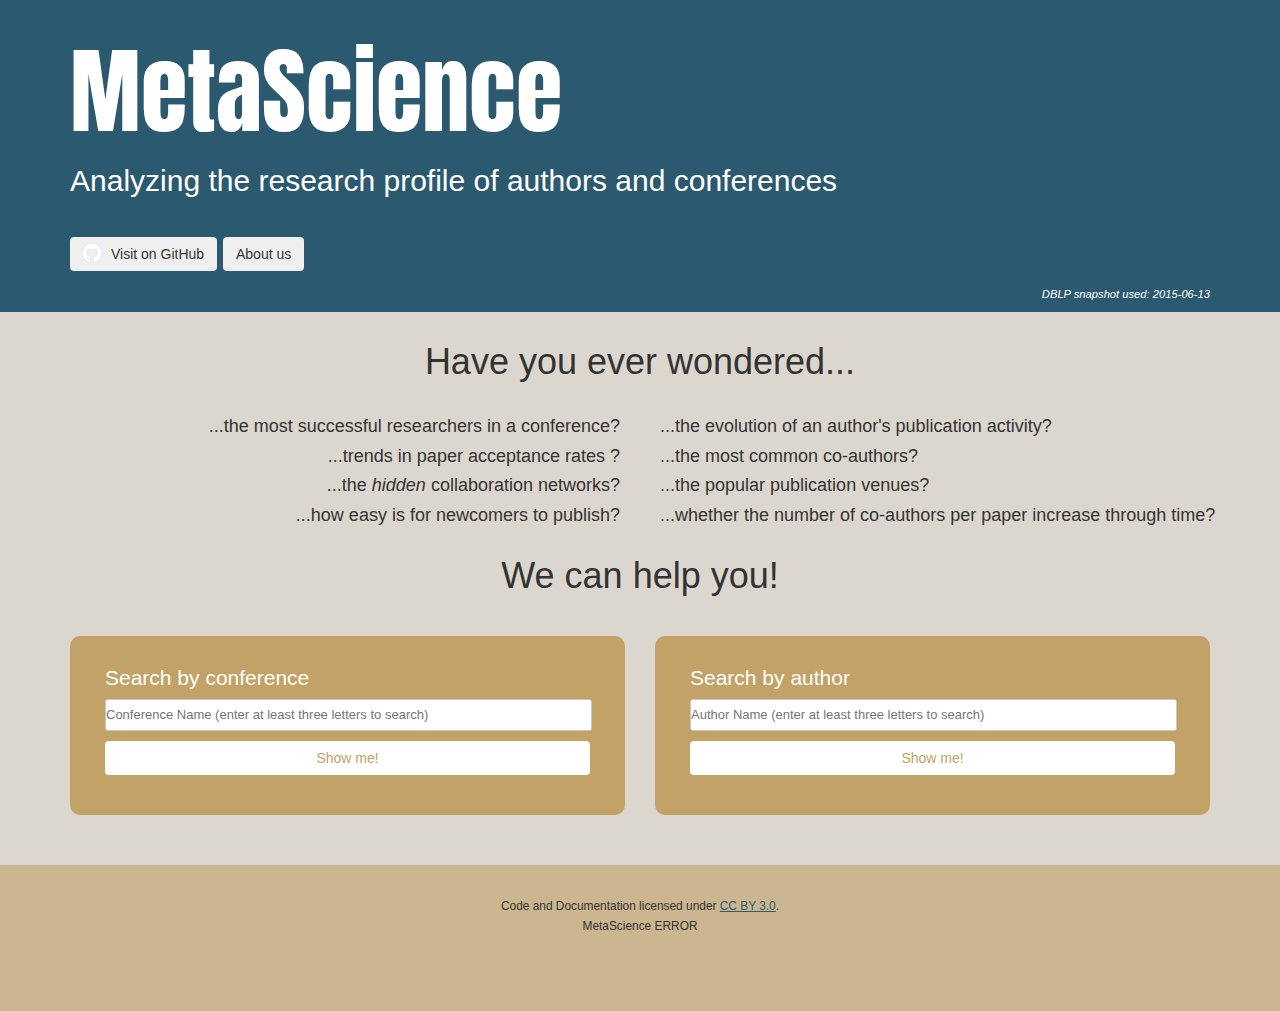
==== commit 33f8b4cf: "Changes on some text strings on the HTML pages to improve clarity" ====
--- a/web-server/metaScience/WebContent/index.html
+++ b/web-server/metaScience/WebContent/index.html
@@ -42,7 +42,7 @@
           <div class="col-md-12">
             <!--<img src="imgs/icon.png"/>-->
             <h1><a href="http://som-research.uoc.edu/metaScience">MetaScience</a></h1>
-            <h2>Research publications put into context</h2>
+            <h2>Analyzing the research profile of authors and conferences</h2>
             <p>
   		      <button class="btn" onclick="location.href='https://github.com/SOM-Research/metaScience'">
               <img style="float: left; margin-right: 0px; margin-top: 0px; margin-right: 10px; padding-top: 0px; padding-left: 0px; width: 18px;" src="imgs/gh-icon.png"/>
@@ -67,61 +67,46 @@
       <div class="row">
         <div class="col-md-6">
         <div class="row">
-            <h4 style="text-align: right; margin-right: 20px;">...the people involved in conferences?</h4>
-            <h4 style="text-align: right; margin-right: 20px;">...how many papers are accepted in a conference?</h4>
-            <h4 style="text-align: right; margin-right: 20px;">...how many people <i>survive</i> in each conference edition?</h4>
-            <h4 style="text-align: right; margin-right: 20px;">...how many papers come from new people for each edition?</h4>
+            <h4 style="text-align: right; margin-right: 20px;">...the most successful researchers in a conference?</h4>
+            <h4 style="text-align: right; margin-right: 20px;">...trends in paper acceptance rates ?</h4>
+            <h4 style="text-align: right; margin-right: 20px;">...the <i>hidden</i> collaboration networks?</h4>
+            <h4 style="text-align: right; margin-right: 20px;">...how easy is for newcomers to publish?</h4>
         </div>
         </div>
 
         <div class="col-md-6">
         <div class="row">
-            <h4 style="margin-left: 20px;">...the publications of an author?</h4>
-            <h4 style="margin-left: 20px;">...how many pages an author has written?</h4>
-            <h4 style="margin-left: 20px;">...how an author relates with other co-authors?</h4>
-            <h4 style="margin-left: 20px;">...how an author is <i>linked</i> to his/her conferences?</h4>
+            <h4 style="margin-left: 20px;">...the evolution of an author's publication activity?</h4>
+            <h4 style="margin-left: 20px;">...the most common co-authors?</h4>
+            <h4 style="margin-left: 20px;">...the popular publication venues?</h4>
+            <h4 style="margin-left: 20px;">...whether the number of co-authors per paper increase through time?</h4>
         </div>
         </div>
       </div>
-      
-      <div class="row" id="tabs">
-      	<ul class="nav nav-tabs nav-justified" role="tablist">
-      		<li role="presentation" class="active"><a href="#venueSelection" aria-controls="venueSelection" role="tab" data-toggle="tab">Venue</a></li>
-      		<li role="presentation"><a href="#authorSelection" aria-controls="authorSelection" role="tab" data-toggle="tab">Author</a></li>
-      		<li role="presentation"><a href="#journalSelection" aria-controls="journalSelection" role="tab" data-toggle="tab">Journal</a></li>
-      	</ul>
-      	
-      	<div class="tab-content">
-      		<div role="tabpanel" class="tab-pane active" id="venueSelection">
-      			<div class="selectionBox">
-		            <h2>Search by venue</h2>
-		            <p class="text-center"><div id='vcombobox'></div></p>
-		            <p class="text-center">
-		              <button id="venueSearchBtn" class="btn btn-block" >Show me!</button>
-		            </p>
-		    	</div>
-      		</div>
-      		<div role="tabpanel" class="tab-pane" id="authorSelection">
-	      		<div class="selectionBox">
-		            <h2>Search by author</h2>
-		            <p class="text-center"><div id="acombobox"></div><p>
-		            <p class="text-center">
-		              <button id="authorSearchBtn" class="btn btn-block" >Show me!</button>
-		            </p>
-		       	</div>
-      		</div>
-      		<div role="tabpanel" class="tab-pane" id="journalSelection">
-	      		<div class="selectionBox">
-		            <h2>Search by Journal</h2>
-		            <p class="text-center"><div id="jcombobox"></div><p>
-		            <p class="text-center">
-		              <button id="journalSearchBtn" class="btn btn-block" >Show me!</button>
-		            </p>
-		       	</div>
-      		</div>
-      	</div>
+
+      <div class="row">
+        <h1 class="text-center">We can help you!</h1>
+
+        <div class="col-md-6">
+          <div class="selectionBox">
+            <h2>Search by conference</h2>
+            <p class="text-center"><div id='vcombobox'></div></p>
+            <p class="text-center">
+              <button id="venueSearchBtn" class="btn btn-block" >Show me!</button>
+            </p>
+          </div>
+        </div>
+
+        <div class="col-md-6">
+          <div class="selectionBox">
+            <h2>Search by author</h2>
+            <p class="text-center"><div id="acombobox"></div><p>
+            <p class="text-center">
+              <button id="authorSearchBtn" class="btn btn-block" >Show me!</button>
+            </p>
+          </div>
+        </div>
       </div>
-
     </div>
 
 
--- a/web-server/metaScience/WebContent/css/style.css
+++ b/web-server/metaScience/WebContent/css/style.css
@@ -308,13 +308,26 @@
 	padding-right: 10px;
 }
 
-.nav-tabs > li > a {
-    background: #DADADA;
-    border-radius: 0;
-    box-shadow: inset 0 -8px 7px -9px rgba(0,0,0,.4),-2px -2px 5px -2px rgba(0,0,0,.4);
-}
-
-
-
-
-
+.socialBtnTop {
+	float : right;
+	margin-top: 30px;
+	margin-right : 48px;
+}
+
+.socialBtnTopVenue {
+	float : right;
+	margin-top: 30px;
+	margin-right : 78px;
+
+}
+
+.socialBtnGraph {
+	float : right;
+	margin-top: 25px;
+	margin-right : -12px;
+}
+
+
+
+
+
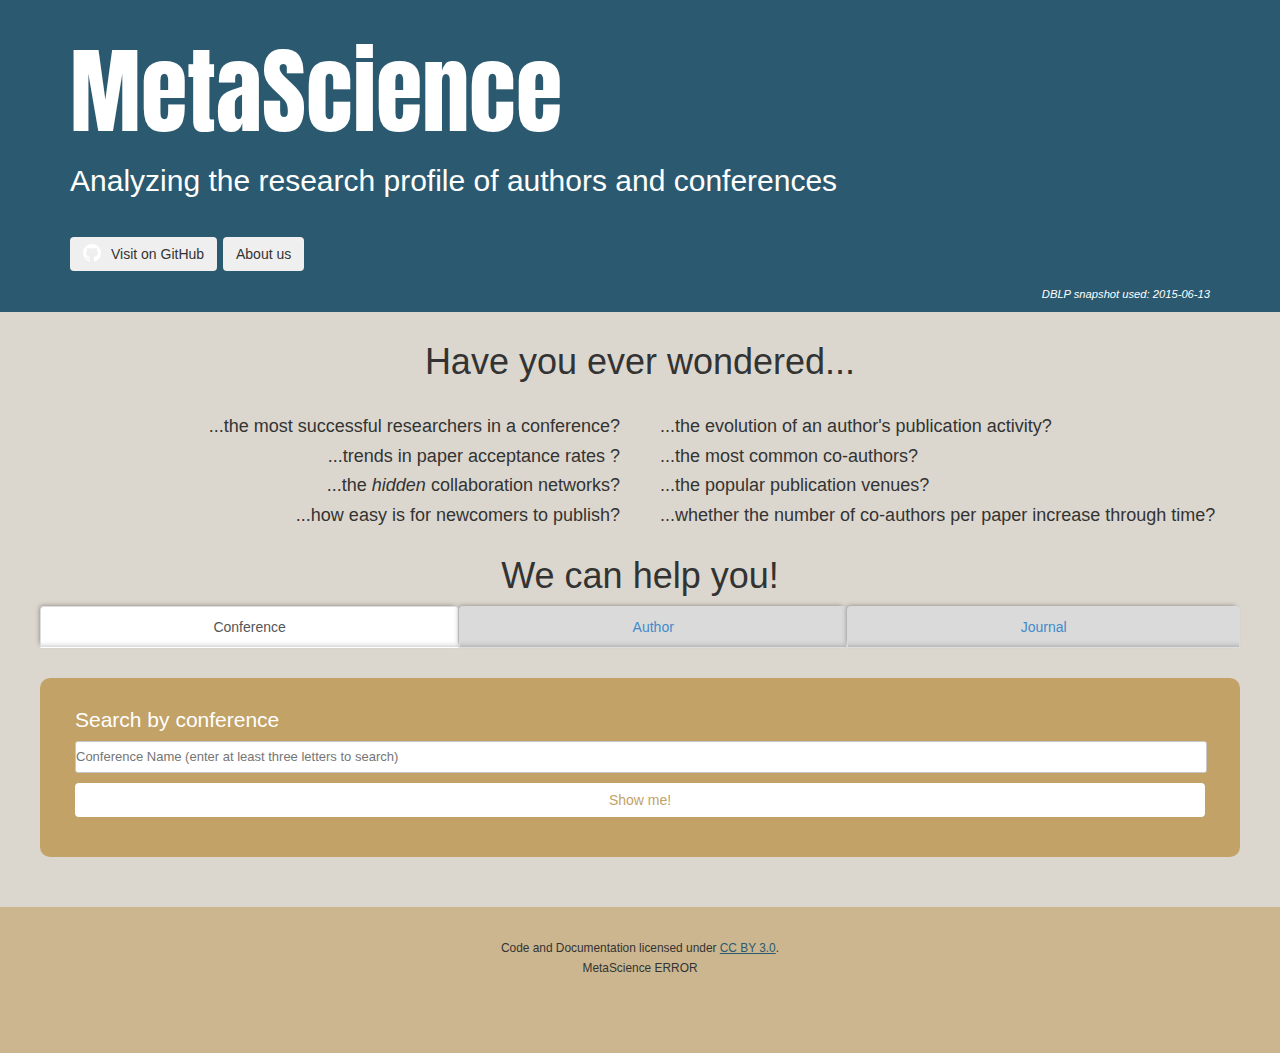
==== commit 5bd11cae: "Refactoring to reflect changes in master branch" ====
--- a/web-server/metaScience/WebContent/index.html
+++ b/web-server/metaScience/WebContent/index.html
@@ -14,7 +14,7 @@
     
   	<script src="js/vendor/jquery.js"></script>
   	<script src="js/bootstrap/bootstrap.min.js"></script>
-  	<script src="js/d3.v3.min.js" charset="utf-8"></script>
+  	<script src="js/vendor/d3.v3.min.js" charset="utf-8"></script>
   	<script src="js/jQWidgets/jqxcore.js"></script>
   	<script src="js/jQWidgets/jqxdata.js"></script>
   	<script src="js/jQWidgets/jqxbuttons.js"></script>
@@ -29,7 +29,7 @@
       m=s.getElementsByTagName(o)[0];a.async=1;a.src=g;m.parentNode.insertBefore(a,m)
       })(window,document,'script','//www.google-analytics.com/analytics.js','ga');
 
-      ga('create', 'UA-54150984-2', 'auto');
+      ga('create', 'UA-54150984-4', 'auto');
       ga('send', 'pageview');
 
     </script>
@@ -41,7 +41,7 @@
         <div class="row">
           <div class="col-md-12">
             <!--<img src="imgs/icon.png"/>-->
-            <h1><a href="http://som-research.uoc.edu/metaScience">MetaScience</a></h1>
+            <h1><a href="http://som-research.uoc.edu/tools/metaScience">MetaScience</a></h1>
             <h2>Analyzing the research profile of authors and conferences</h2>
             <p>
   		      <button class="btn" onclick="location.href='https://github.com/SOM-Research/metaScience'">
@@ -83,30 +83,48 @@
         </div>
         </div>
       </div>
-
+      
+      
       <div class="row">
         <h1 class="text-center">We can help you!</h1>
-
-        <div class="col-md-6">
-          <div class="selectionBox">
-            <h2>Search by conference</h2>
-            <p class="text-center"><div id='vcombobox'></div></p>
-            <p class="text-center">
-              <button id="venueSearchBtn" class="btn btn-block" >Show me!</button>
-            </p>
-          </div>
-        </div>
-
-        <div class="col-md-6">
-          <div class="selectionBox">
-            <h2>Search by author</h2>
-            <p class="text-center"><div id="acombobox"></div><p>
-            <p class="text-center">
-              <button id="authorSearchBtn" class="btn btn-block" >Show me!</button>
-            </p>
-          </div>
-        </div>
+      <div class="row" id="tabs">
+      	<ul class="nav nav-tabs nav-justified" role="tablist">
+      		<li role="presentation" class="active"><a href="#venueSelection" aria-controls="venueSelection" role="tab" data-toggle="tab">Conference</a></li>
+      		<li role="presentation"><a href="#authorSelection" aria-controls="authorSelection" role="tab" data-toggle="tab">Author</a></li>
+      		<li role="presentation"><a href="#journalSelection" aria-controls="journalSelection" role="tab" data-toggle="tab">Journal</a></li>
+      	</ul>
+      	
+      	<div class="tab-content">
+      		<div role="tabpanel" class="tab-pane active" id="venueSelection">
+      			<div class="selectionBox">
+		            <h2>Search by conference</h2>
+		            <p class="text-center"><div id='vcombobox'></div></p>
+		            <p class="text-center">
+		              <button id="venueSearchBtn" class="btn btn-block" >Show me!</button>
+		            </p>
+		    	</div>
+      		</div>
+      		<div role="tabpanel" class="tab-pane" id="authorSelection">
+	      		<div class="selectionBox">
+		            <h2>Search by author</h2>
+		            <p class="text-center"><div id="acombobox"></div><p>
+		            <p class="text-center">
+		              <button id="authorSearchBtn" class="btn btn-block" >Show me!</button>
+		            </p>
+		       	</div>
+      		</div>
+      		<div role="tabpanel" class="tab-pane" id="journalSelection">
+	      		<div class="selectionBox">
+		            <h2>Search by journal</h2>
+		            <p class="text-center"><div id="jcombobox"></div><p>
+		            <p class="text-center">
+		              <button id="journalSearchBtn" class="btn btn-block" >Show me!</button>
+		            </p>
+		       	</div>
+      		</div>
+      	</div>
       </div>
+	</div>
     </div>
 
 
--- a/web-server/metaScience/WebContent/css/style.css
+++ b/web-server/metaScience/WebContent/css/style.css
@@ -308,6 +308,13 @@
 	padding-right: 10px;
 }
 
+.nav-tabs > li > a {
+    background: #DADADA;
+    border-radius: 0;
+    box-shadow: inset 0 -8px 7px -9px rgba(0,0,0,.4),-2px -2px 5px -2px rgba(0,0,0,.4);
+}
+
+
 .socialBtnTop {
 	float : right;
 	margin-top: 30px;
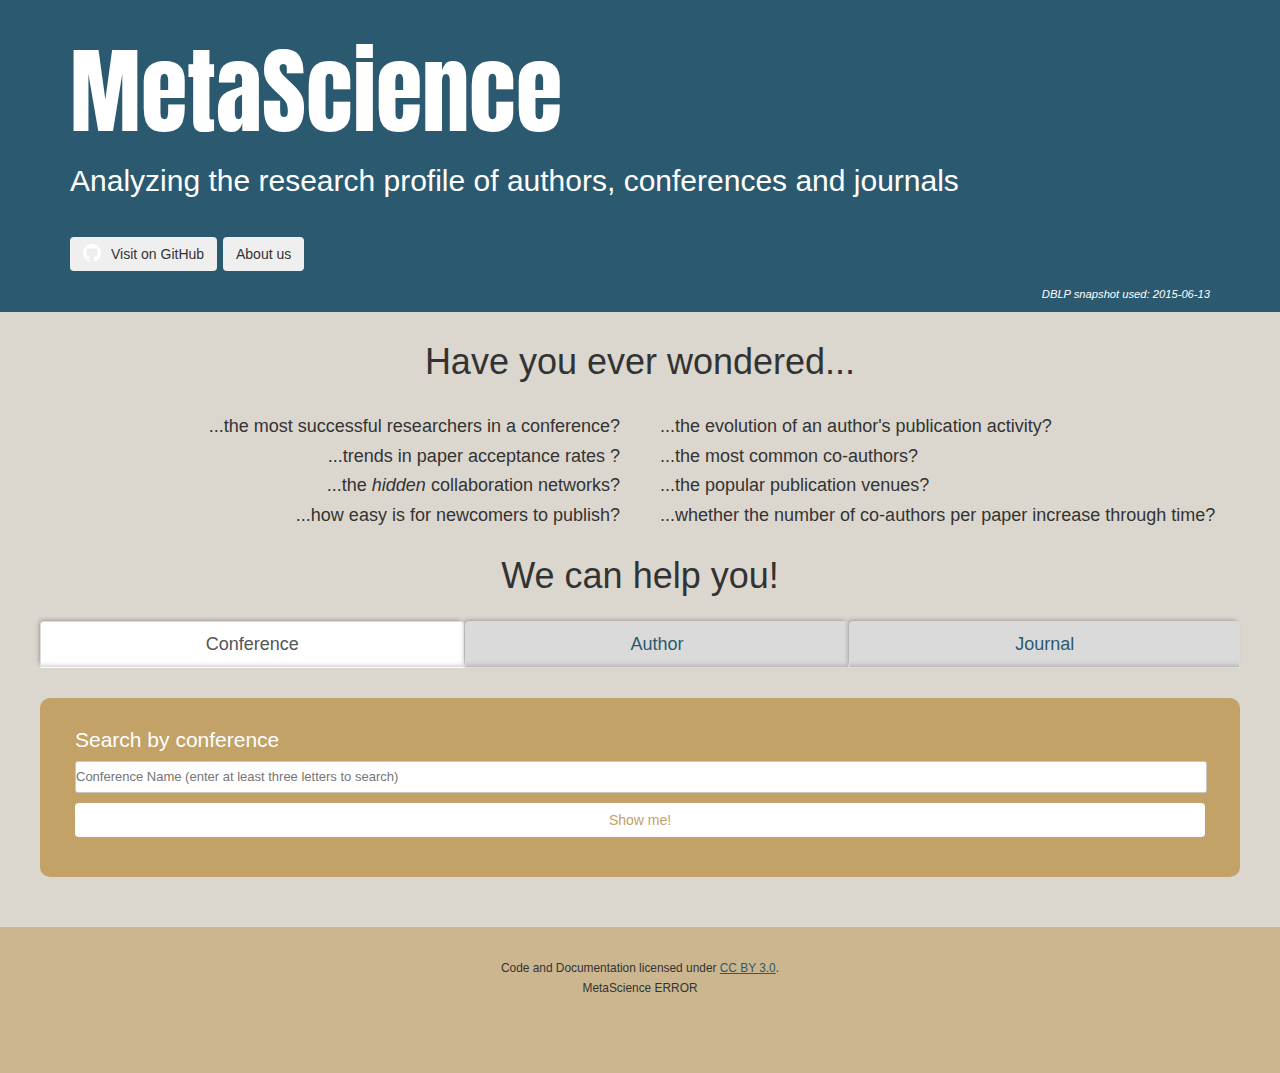
==== commit c902313d: "Merge pull request #55 from SOM-Research/v0.3.0" ====
--- a/web-server/metaScience/WebContent/index.html
+++ b/web-server/metaScience/WebContent/index.html
@@ -42,7 +42,7 @@
           <div class="col-md-12">
             <!--<img src="imgs/icon.png"/>-->
             <h1><a href="http://som-research.uoc.edu/tools/metaScience">MetaScience</a></h1>
-            <h2>Analyzing the research profile of authors and conferences</h2>
+            <h2>Analyzing the research profile of authors, conferences and journals</h2>
             <p>
   		      <button class="btn" onclick="location.href='https://github.com/SOM-Research/metaScience'">
               <img style="float: left; margin-right: 0px; margin-top: 0px; margin-right: 10px; padding-top: 0px; padding-left: 0px; width: 18px;" src="imgs/gh-icon.png"/>
@@ -88,12 +88,13 @@
       <div class="row">
         <h1 class="text-center">We can help you!</h1>
       <div class="row" id="tabs">
-      	<ul class="nav nav-tabs nav-justified" role="tablist">
+
+      	<ul style="margin-top:15px;" class="nav nav-tabs nav-justified" role="tablist">
       		<li role="presentation" class="active"><a href="#venueSelection" aria-controls="venueSelection" role="tab" data-toggle="tab">Conference</a></li>
       		<li role="presentation"><a href="#authorSelection" aria-controls="authorSelection" role="tab" data-toggle="tab">Author</a></li>
       		<li role="presentation"><a href="#journalSelection" aria-controls="journalSelection" role="tab" data-toggle="tab">Journal</a></li>
       	</ul>
-      	
+
       	<div class="tab-content">
       		<div role="tabpanel" class="tab-pane active" id="venueSelection">
       			<div class="selectionBox">
--- a/web-server/metaScience/WebContent/css/style.css
+++ b/web-server/metaScience/WebContent/css/style.css
@@ -312,8 +312,11 @@
     background: #DADADA;
     border-radius: 0;
     box-shadow: inset 0 -8px 7px -9px rgba(0,0,0,.4),-2px -2px 5px -2px rgba(0,0,0,.4);
-}
-
+	font-family: 'Helvetica Neue', Helvetica;
+	font-size: 18px;
+	font-weight: 500;
+	color: #2b5a70;
+}
 
 .socialBtnTop {
 	float : right;
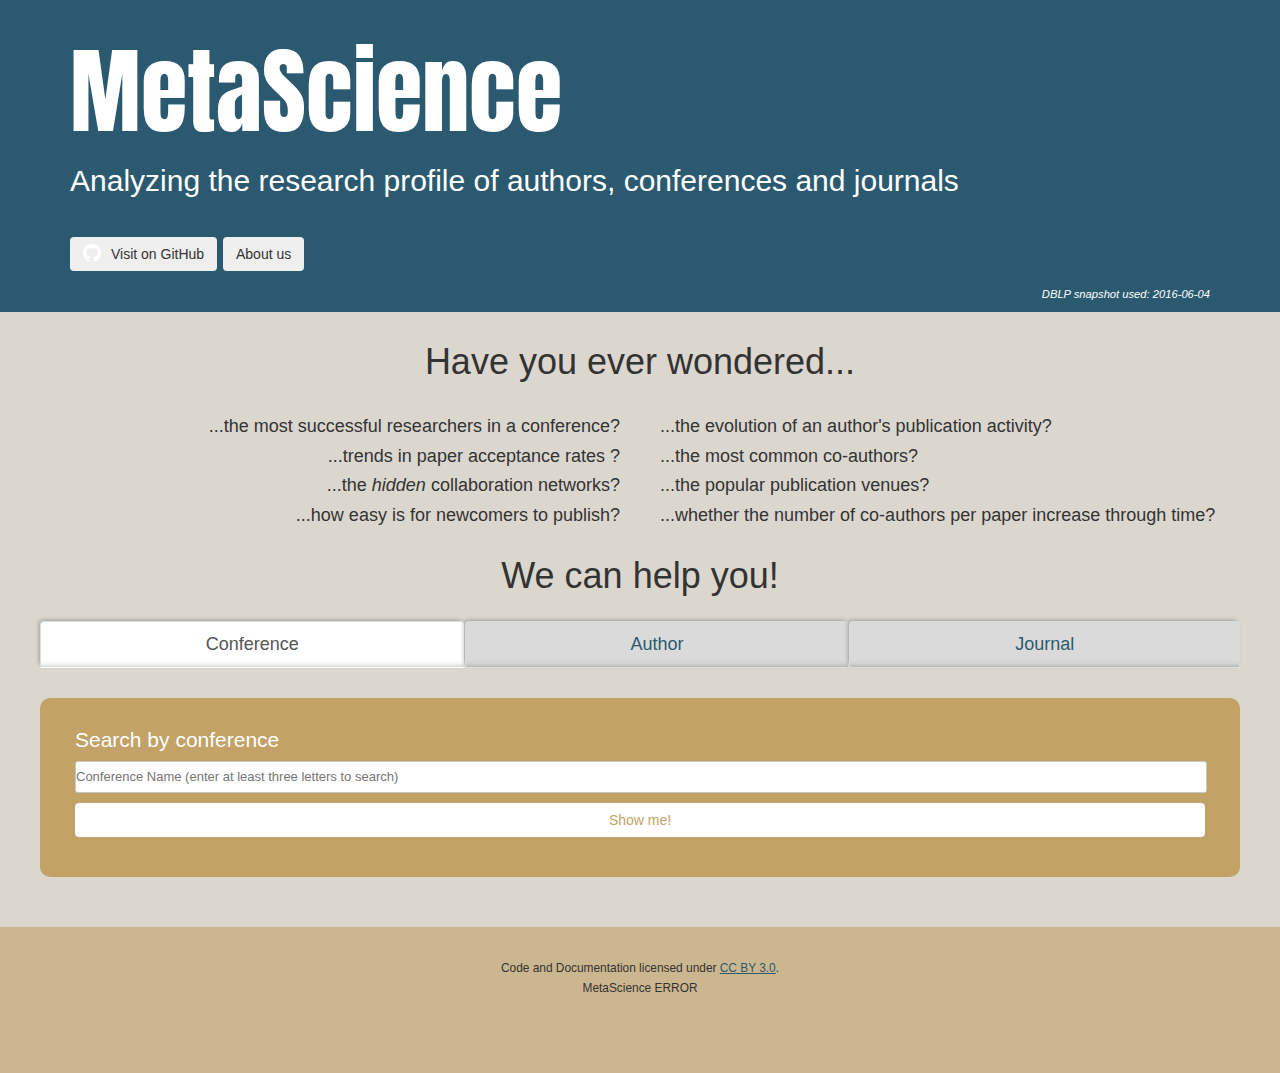
==== commit 44e0b132: "adressing #61" ====
--- a/web-server/metaScience/WebContent/index.html
+++ b/web-server/metaScience/WebContent/index.html
@@ -50,7 +50,7 @@
             </button>
             <button class="btn" onclick="location.href='contact.html'">About us</button>
             </p>
-            <p class="text-right snapshot">DBLP snapshot used: 2015-06-13</p>
+            <p class="text-right snapshot">DBLP snapshot used: 2016-06-04</p>
           </div>
         </div>
       </div>  
